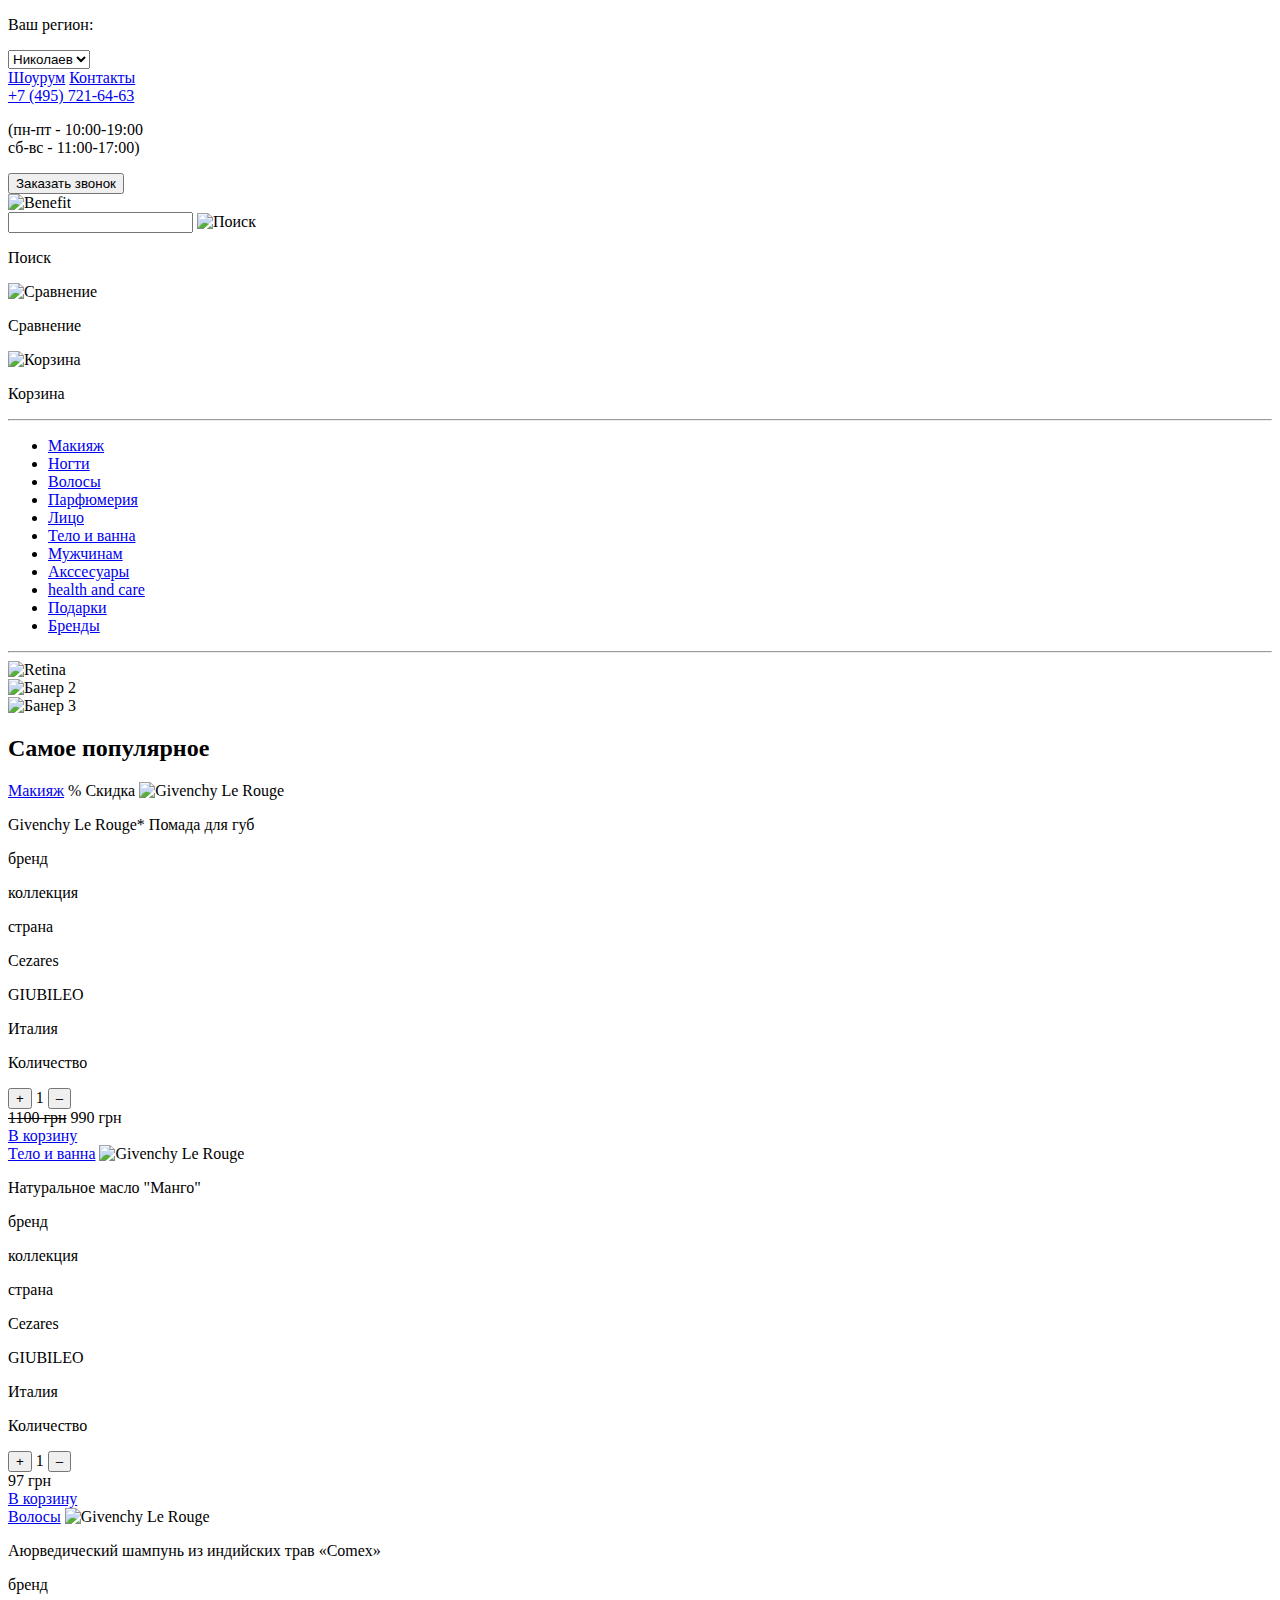
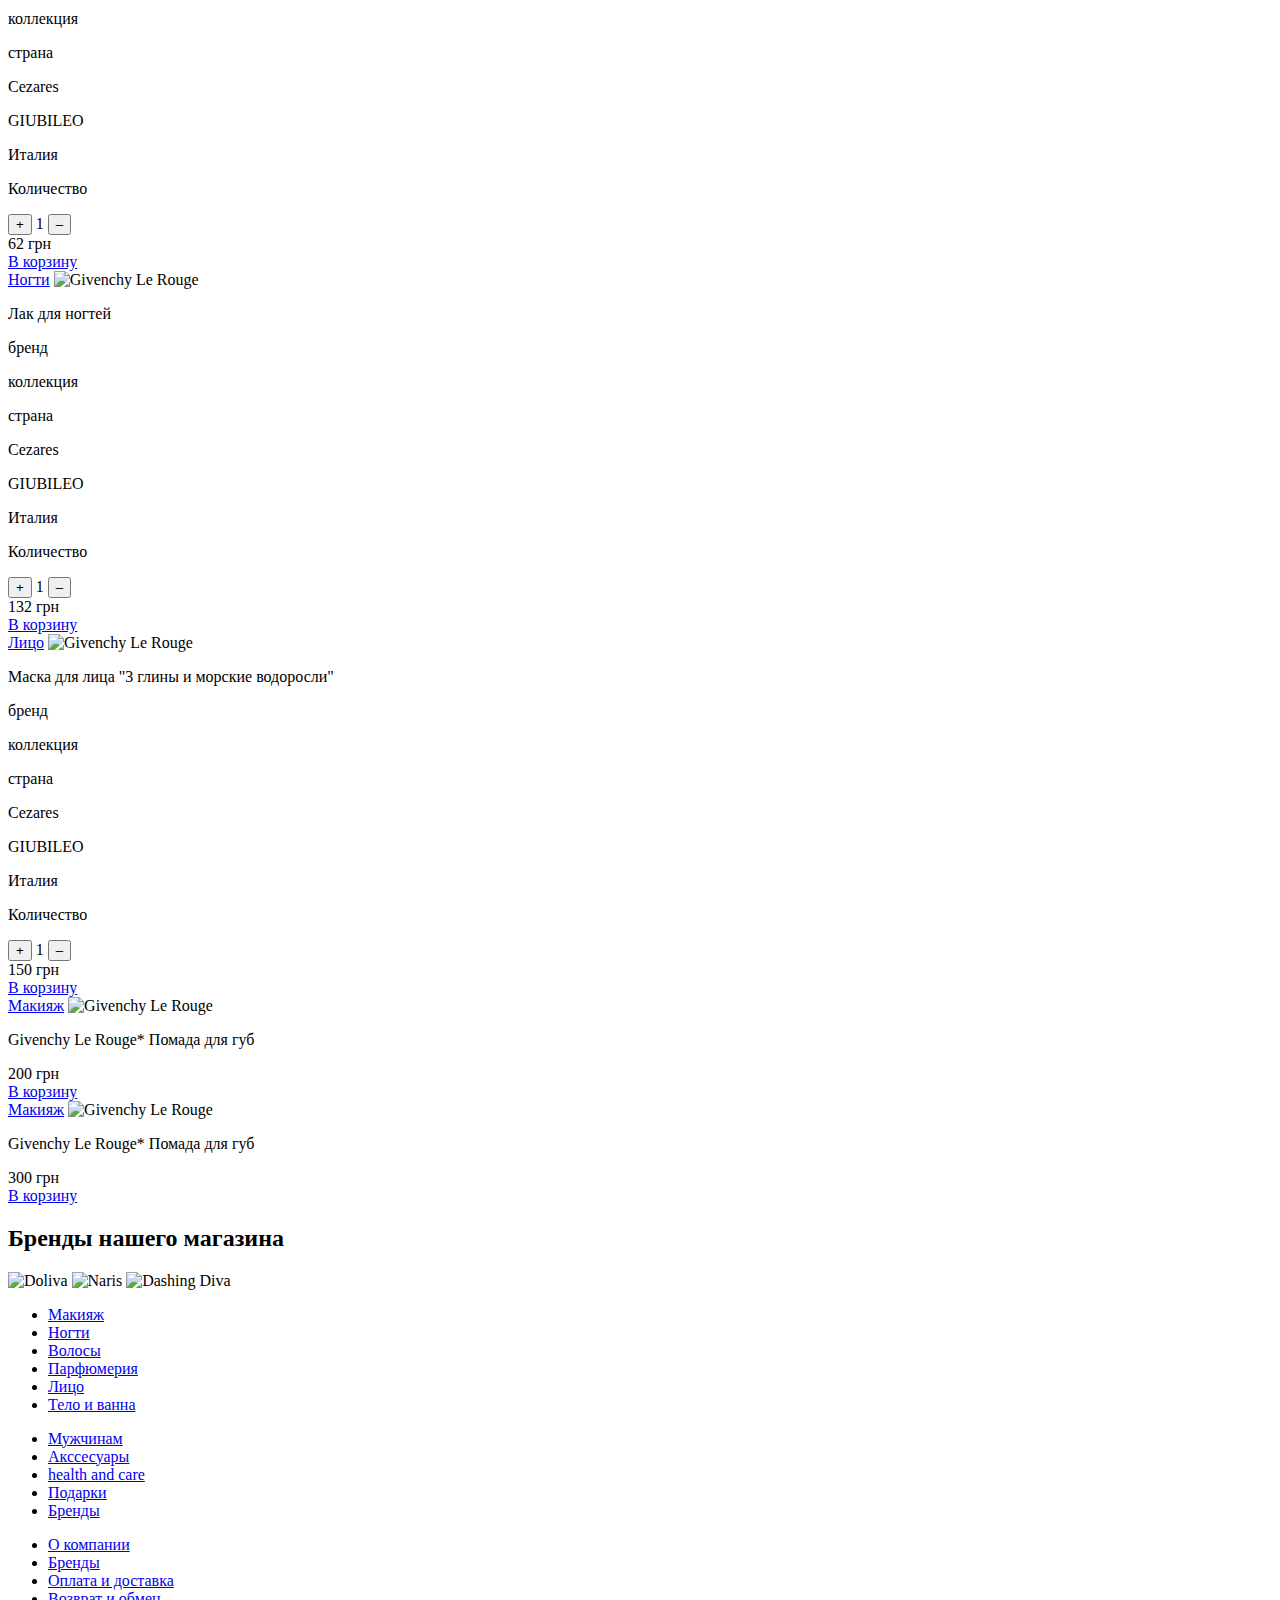
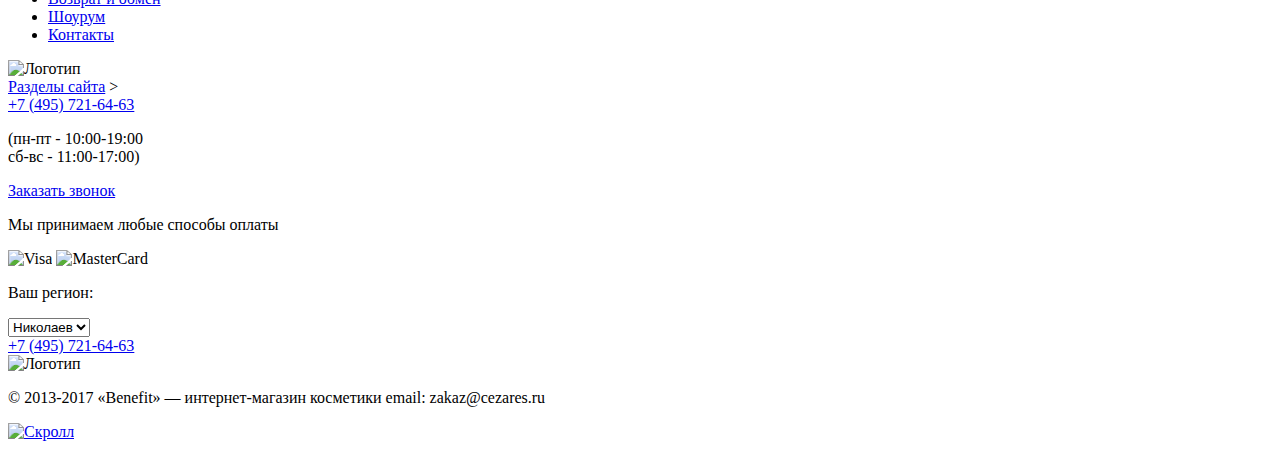
==== benefit/index.html @ 77c42c4e "add index.html" ====
<!DOCTYPE html>
<html lang="ru">
<head>
    <meta charset="UTF-8">
    <meta name="viewport" content="width=device-width, initial-scale=1.0">
    <meta http-equiv="X-UA-Compatible" content="ie=edge">
    <title>Benefit</title>
    <link rel="shortcut icon" href="img/favicon.ico" type="image/x-icon">
    <!-- Google Fonts -->
    <link href="https://fonts.googleapis.com/css?family=Roboto:300,400,500,700&amp;subset=cyrillic" rel="stylesheet">
    <!-- Main style -->
    <link rel="stylesheet" href="css/libs.min.css" type="text/css">
    <link rel="stylesheet" href="css/main.css" type="text/css">    
</head>
<body>
    <header class="header">
        <div class="header-top">
            <div class="header-top__wrap">
                <div class="header-top__choose">
                    <p class="header-top__text">Ваш регион:</p>
                    <select class="header-top__select">
                        <option value="nikolaev" selected>Николаев</option>
                        <option value="dnepr">Днепр</option>
                        <option value="kyiv">Киев</option>
                        <option value="harkov">Харьков</option>
                        <option value="odessa">Одесса</option>
                        <option value="vinnitsya">Винница</option>
                        <option value="lvov">Львов</option>
                    </select>
                </div>
                <div class="header-top__other">
                    <a href="#" class="header-top__link">Шоурум</a>
                    <a href="#" class="header-top__link">Контакты</a>
                </div>
            </div>           
        </div>
        <div class="wrapper">
            <div class="header-main">
                <div class="header-main__contacts">
                    <div class="header-main__tel">
                        <a href="tel:+74957216463 ">+7 (495) 721-64-63</a>
                    </div>
                    <div class="header-main__mode">
                        <p>(пн-пт - 10:00-19:00<br>
                            сб-вс - 11:00-17:00)</p>
                    </div>
                    <div class="header-main__btn-call">
                        <button>Заказать звонок</button>
                    </div>
                </div>
                <div class="header-main__logo">
                    <img src="img/logo.png" class="responsive" alt="Benefit">
                </div>
                <div class="header-main__cart">
                    <div class="header-main__search">
                        <input type="search" class="header-main__input">
                        <img src="img/search.png" alt="Поиск">
                        <p class="header-main__text">Поиск</p>
                    </div>
                    <div class="header-main__comparison">                            
                        <img src="img/comparison.svg" height="20px" width="20px" alt="Сравнение">
                        <p class="header-main__text">Сравнение</p>
                    </div>
                    <div class="header-main__basket">
                        <img src="img/basket.svg" height="20px" width="20px" alt="Корзина">
                        <p class="header-main__text">Корзина</p>
                    </div>    
                </div>
            </div>
        </div>
        <hr>
            <div class="wrapper">                   
                <nav class="header-nav">
                    <div class="header-nav__icon">
                        <span></span>
                        <span></span>
                        <span></span>
                        <span></span>
                    </div>
                    <ul class="header-nav__list">
                        <li class="header-nav__item"><a href="#" class="header-nav__link">Макияж</a></li>
                        <li class="header-nav__item"><a href="#" class="header-nav__link">Ногти</a></li>
                        <li class="header-nav__item"><a href="#" class="header-nav__link">Волосы</a></li>
                        <li class="header-nav__item"><a href="#" class="header-nav__link">Парфюмерия</a></li>
                        <li class="header-nav__item"><a href="#" class="header-nav__link">Лицо</a></li>
                        <li class="header-nav__item"><a href="#" class="header-nav__link">Тело и ванна</a></li>
                        <li class="header-nav__item"><a href="#" class="header-nav__link">Мужчинам</a></li>
                        <li class="header-nav__item"><a href="#" class="header-nav__link">Акссесуары</a></li>
                        <li class="header-nav__item"><a href="#" class="header-nav__link">health and care</a></li>
                        <li class="header-nav__item"><a href="#" class="header-nav__link">Подарки</a></li>
                        <li class="header-nav__item"><a href="#" class="header-nav__link">Бренды</a></li>
                    </ul>
                </nav>
            </div>
        <hr class="hr-bottom">            
    </header>
    <main>    
        <div class="wrapper">      
            <section class="main">                
                <div class="main-slider">
                    <div>
                        <img src="img/banner1.png" alt="Retina">
                        <!-- <div class="main-slider__caption">
                            Retin A <br> мульти-кислотная ремодулирующая линия
                        </div> -->
                    </div>                    
                    <div><img src="img/banner2.png" alt="Банер 2"></div>
                    <div><img src="img/banner3.png" alt="Банер 3"></div>
                </div>
            </section>
            <section class="popular">
                <h2 class="popular-text">Самое популярное</h2>
                <div class="popular-stripe"></div>
                <div class="popular-slider">
                    <div class="popular-slider__cart">
                        <a href="#" class="popular-slider__category">Макияж</a>
                        <span class="popular-slider__discont">% Скидка</span>
                        <img src="img/popular1.png" alt="Givenchy Le Rouge">                        
                        <p class="popular-slider__text">
                            Givenchy Le Rouge* Помада для губ
                        </p>
                        <div class="m-info">
                            <div class="m-info__text">
                                <p class="m-info__text--p">бренд</p>
                                <p class="m-info__text--p">коллекция</p>
                                <p class="m-info__text--p">страна</p>
                            </div>
                            <div class="m-info__main">
                                <p class="m-info__main--p">Cezares</p>
                                <p class="m-info__main--p">GIUBILEO</p>
                                <p class="m-info__main--p">Италия</p>
                            </div>
                        </div>
                        <div class="m-counter">
                            <div class="m-counter__text">
                                <p class="m-counter__p">Количество</p>
                            </div>
                            <div class="counter">
                                <input type="button" value="+" id="plus"/>
                                <span id="count">1</span>
                                <input type="button" value="–" id="minus"/>
                            </div>
                        </div>
                        <div class="popular-slider__wrap">
                            <div class="popular-slider__price">
                                <span class="popular-slider__price--old"><s>1100 грн</s></span>
                                <span class="popular-slider__price popular-slider__price--new">990 грн</span>                            
                            </div>
                            <a href="#" class="popular-slider__button">В корзину</a>
                        </div>                       
                    </div>
                    <div class="popular-slider__cart">
                        <a href="#" class="popular-slider__category">Тело и ванна</a>
                        <img src="img/popular2.png" alt="Givenchy Le Rouge">
                        <p class="popular-slider__text">
                            Натуральное масло "Манго"
                        </p>
                        <div class="m-info">
                            <div class="m-info__text">
                                <p class="m-info__text--p">бренд</p>
                                <p class="m-info__text--p">коллекция</p>
                                <p class="m-info__text--p">страна</p>
                            </div>
                            <div class="m-info__main">
                                <p class="m-info__main--p">Cezares</p>
                                <p class="m-info__main--p">GIUBILEO</p>
                                <p class="m-info__main--p">Италия</p>
                            </div>
                        </div>
                        <div class="m-counter">
                            <div class="m-counter__text">
                                <p class="m-counter__p">Количество</p>
                            </div>
                            <div class="counter">
                                <input type="button" value="+" id="plus"/>
                                <span id="count">1</span>
                                <input type="button" value="–" id="minus"/>
                            </div>
                        </div>
                        <div class="popular-slider__wrap">
                            <div class="popular-slider__price">
                                <span class="popular-slider__current">97 грн</span>
                            </div>
                            <a href="#" class="popular-slider__button">В корзину</a>
                        </div>
                    </div>
                    <div class="popular-slider__cart">
                        <a href="#" class="popular-slider__category">Волосы</a>
                        <img src="img/popular3.png" alt="Givenchy Le Rouge">
                        <p class="popular-slider__text">
                            Аюрведический шампунь из индийских трав «Comex»
                        </p>
                        <div class="m-info">
                            <div class="m-info__text">
                                <p class="m-info__text--p">бренд</p>
                                <p class="m-info__text--p">коллекция</p>
                                <p class="m-info__text--p">страна</p>
                            </div>
                            <div class="m-info__main">
                                <p class="m-info__main--p">Cezares</p>
                                <p class="m-info__main--p">GIUBILEO</p>
                                <p class="m-info__main--p">Италия</p>
                            </div>                            
                        </div>
                        <div class="m-counter">
                            <div class="m-counter__text">
                                <p class="m-counter__p">Количество</p>
                            </div>
                            <div class="counter">
                                <input type="button" value="+" id="plus"/>
                                <span id="count">1</span>
                                <input type="button" value="–" id="minus"/>
                            </div>
                        </div>
                        <div class="popular-slider__wrap">              
                            <div class="popular-slider__price">
                                <span class="popular-slider__current">62 грн</span>                            
                            </div>
                            <a href="#" class="popular-slider__button">В корзину</a>
                        </div>
                    </div>
                    <div class="popular-slider__cart">
                        <a href="#" class="popular-slider__category">Ногти</a>
                        <img src="img/popular4.png" alt="Givenchy Le Rouge">
                        <p class="popular-slider__text">
                            Лак для ногтей
                        </p>
                        <div class="m-info">
                            <div class="m-info__text">
                                <p class="m-info__text--p">бренд</p>
                                <p class="m-info__text--p">коллекция</p>
                                <p class="m-info__text--p">страна</p>
                            </div>
                            <div class="m-info__main">
                                <p class="m-info__main--p">Cezares</p>
                                <p class="m-info__main--p">GIUBILEO</p>
                                <p class="m-info__main--p">Италия</p>
                            </div>                            
                        </div>
                        <div class="m-counter">
                            <div class="m-counter__text">
                                <p class="m-counter__p">Количество</p>
                            </div>
                            <div class="counter">
                                <input type="button" value="+" id="plus"/>
                                <span id="count">1</span>
                                <input type="button" value="–" id="minus"/>
                            </div>
                        </div>
                        <div class="popular-slider__wrap">                
                            <div class="popular-slider__price">
                                <span class="popular-slider__current">132 грн</span>                           
                            </div>
                            <a href="#" class="popular-slider__button">В корзину</a>
                        </div>
                    </div>
                    <div class="popular-slider__cart">
                        <a href="#" class="popular-slider__category">Лицо</a>
                        <img src="img/popular5.png" alt="Givenchy Le Rouge">
                        <p class="popular-slider__text">
                            Маска для лица "3 глины и морские водоросли"
                        </p>
                        <div class="m-info">
                            <div class="m-info__text">
                                <p class="m-info__text--p">бренд</p>
                                <p class="m-info__text--p">коллекция</p>
                                <p class="m-info__text--p">страна</p>
                            </div>
                            <div class="m-info__main">
                                <p class="m-info__main--p">Cezares</p>
                                <p class="m-info__main--p">GIUBILEO</p>
                                <p class="m-info__main--p">Италия</p>
                            </div>                            
                        </div> 
                        <div class="m-counter">
                            <div class="m-counter__text">
                                <p class="m-counter__p">Количество</p>
                            </div>
                            <div class="counter">
                                <input type="button" value="+" id="plus"/>
                                <span id="count">1</span>
                                <input type="button" value="–" id="minus"/>
                            </div>
                        </div>
                        <div class="popular-slider__wrap">                     
                            <div class="popular-slider__price">
                                <span class="popular-slider__current">150 грн</span>                            
                            </div>
                            <a href="#" class="popular-slider__button">В корзину</a>
                        </div>
                    </div>
                    <div class="popular-slider__cart">
                        <a href="#" class="popular-slider__category">Макияж</a>
                        <img src="img/popular1.png" alt="Givenchy Le Rouge">
                        <p class="popular-slider__text">
                            Givenchy Le Rouge* Помада для губ
                        </p>
                        <div class="popular-slider__wrap">
                            <div class="popular-slider__price">
                                <span class="popular-slider__current">200 грн</span>                            
                            </div>
                            <a href="#" class="popular-slider__button">В корзину</a>
                        </div>
                    </div>
                    <div class="popular-slider__cart">
                        <a href="#" class="popular-slider__category">Макияж</a>
                        <img src="img/popular2.png" alt="Givenchy Le Rouge">
                        <p class="popular-slider__text">
                            Givenchy Le Rouge* Помада для губ
                        </p>  
                        <div class="popular-slider__wrap">                 
                            <div class="popular-slider__price">
                                <span class="popular-slider__current">300 грн</span>                            
                            </div>
                            <a href="#" class="popular-slider__button">В корзину</a>
                        </div>
                    </div>
                </div>
            </section>
            <section class="brands">
                <h2 class="brands-text">Бренды нашего магазина</h2>
                <div class="brands-stripe"></div>
                <div class="brands-logotype">
                    <img src="img/doliva.png" alt="Doliva">
                    <img src="img/naris.png" alt="Naris">
                    <img src="img/dashing.png" alt="Dashing Diva">
                </div>
            </section>
        </div> 
    </main>
    <footer>
        <div class="wrapper">
            <div class="footer">
                <div class="footer-menu1">
                    <ul class="footer-menu1__list">
                        <li class="footer-menu1__item"><a href="#" class="footer-menu1__link">Макияж</a></li>
                        <li class="footer-menu1__item"><a href="#" class="footer-menu1__link">Ногти</a></li>
                        <li class="footer-menu1__item"><a href="#" class="footer-menu1__link">Волосы</a></li>
                        <li class="footer-menu1__item"><a href="#" class="footer-menu1__link">Парфюмерия</a></li>
                        <li class="footer-menu1__item"><a href="#" class="footer-menu1__link">Лицо</a></li>
                        <li class="footer-menu1__item"><a href="#" class="footer-menu1__link">Тело и ванна</a></li>
                    </ul>
                </div>
                <div class="footer-menu2">
                    <ul class="footer-menu1__list">
                        <li class="footer-menu1__item"><a href="#" class="footer-menu1__link">Мужчинам</a></li>
                        <li class="footer-menu1__item"><a href="#" class="footer-menu1__link">Акссесуары</a></li>
                        <li class="footer-menu1__item"><a href="#" class="footer-menu1__link">health and care</a></li>
                        <li class="footer-menu1__item"><a href="#" class="footer-menu1__link">Подарки</a></li>
                        <li class="footer-menu1__item"><a href="#" class="footer-menu1__link">Бренды</a></li>
                    </ul>
                </div>
                <div class="footer-menu3">
                    <ul class="footer-menu1__list">
                        <li class="footer-menu1__item"><a href="#" class="footer-menu1__link">О компании</a></li>
                        <li class="footer-menu1__item"><a href="#" class="footer-menu1__link">Бренды</a></li>
                        <li class="footer-menu1__item"><a href="#" class="footer-menu1__link">Оплата и доставка</a></li>
                        <li class="footer-menu1__item"><a href="#" class="footer-menu1__link">Возврат и обмен</a></li>
                        <li class="footer-menu1__item"><a href="#" class="footer-menu1__link">Шоурум</a></li>
                        <li class="footer-menu1__item"><a href="#" class="footer-menu1__link">Контакты</a></li>
                    </ul>
                </div>
                <div class="m-footer__bottom">
                    <img src="img/logo.png" alt="Логотип">
                </div>
                <div class="m-navigation">
                    <a href="#" class="m-navigation__category">Разделы сайта</a> <span>></span>
                </div>
                <div class="footer-contacts">
                    <div class="footer-contacts__tel">
                        <a href="tel:+74957216463 ">+7 (495) 721-64-63</a>
                    </div>
                    <div class="footer-contacts__mode">
                        <p>(пн-пт - 10:00-19:00<br>
                            сб-вс - 11:00-17:00)</p>
                    </div>
                    <div class="footer-contacts__btn">
                        <a href="#" class="footer-contacts__btn--href">Заказать звонок</a>
                    </div>
                </div>
                <div class="footer-payments">
                    <p class="footer-payments__text">Мы принимаем любые способы оплаты</p>
                    <div class="footer-payments__images">
                        <img src="img/visa.png" alt="Visa">
                        <img src="img/mastercard.png" alt="MasterCard">
                    </div>
                </div>
            </div>   
            <div class="footer-top__choose">
                <p class="footer-top__text">Ваш регион:</p>
                <select class="footer-top__select">
                    <option value="nikolaev" selected>Николаев</option>
                    <option value="dnepr">Днепр</option>
                    <option value="kyiv">Киев</option>
                    <option value="harkov">Харьков</option>
                    <option value="odessa">Одесса</option>
                    <option value="vinnitsya">Винница</option>
                    <option value="lvov">Львов</option>
                </select>
            </div>
            <div class="footer-main__tel">
                <a href="tel:+74957216463 ">+7 (495) 721-64-63</a>
            </div>
        </div>
        <div class="wrapper">
            <div class="footer-bottom">
                <img src="img/logo.png" alt="Логотип">
                <p class="footer-bottom__text">© 2013-2017 «Benefit» — интернет-магазин косметики email: <span>zakaz@cezares.ru</span></p>
            </div>
        </div>        
    </footer>
    <script src="js/libs.min.js"></script>
    <script src="js/common.js"></script>    
    <a href="#" class="scrollup"><img src="img/scrollup.png" alt="Скролл"></a>
</body>
</html>
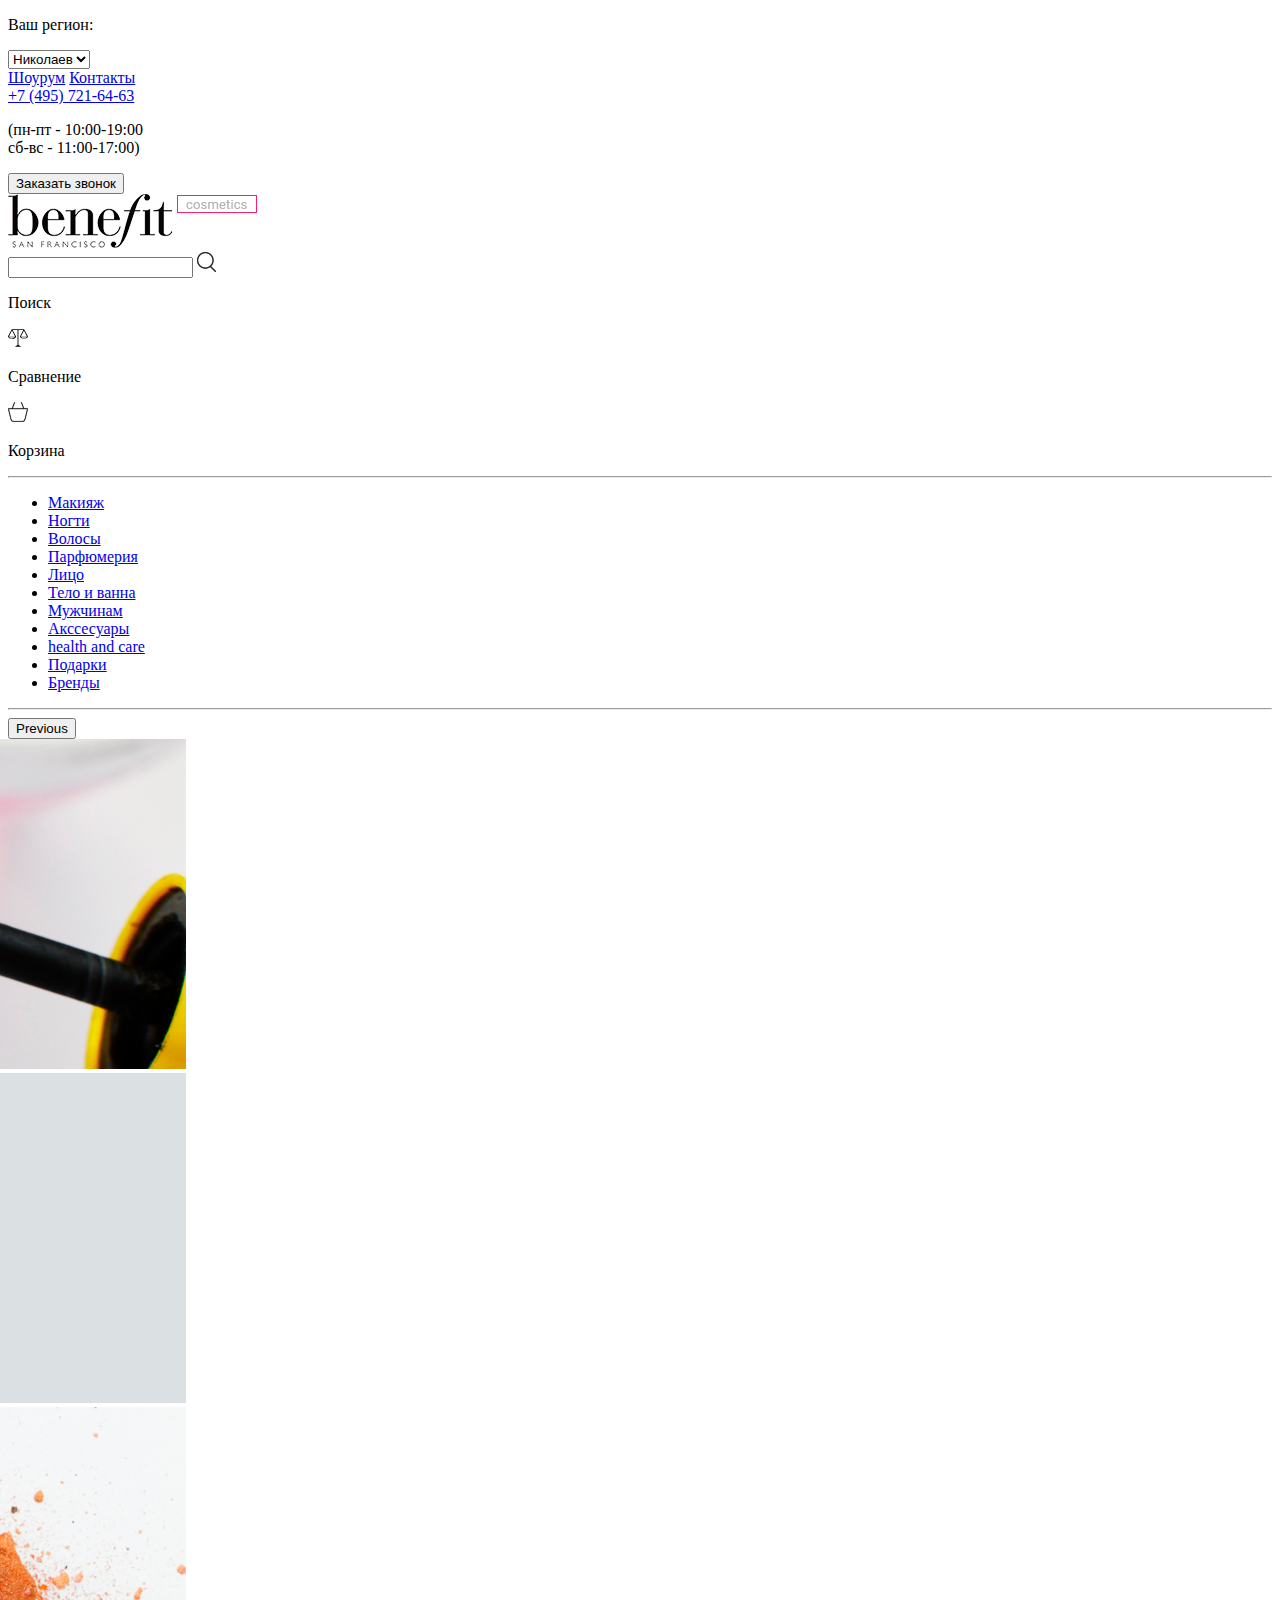
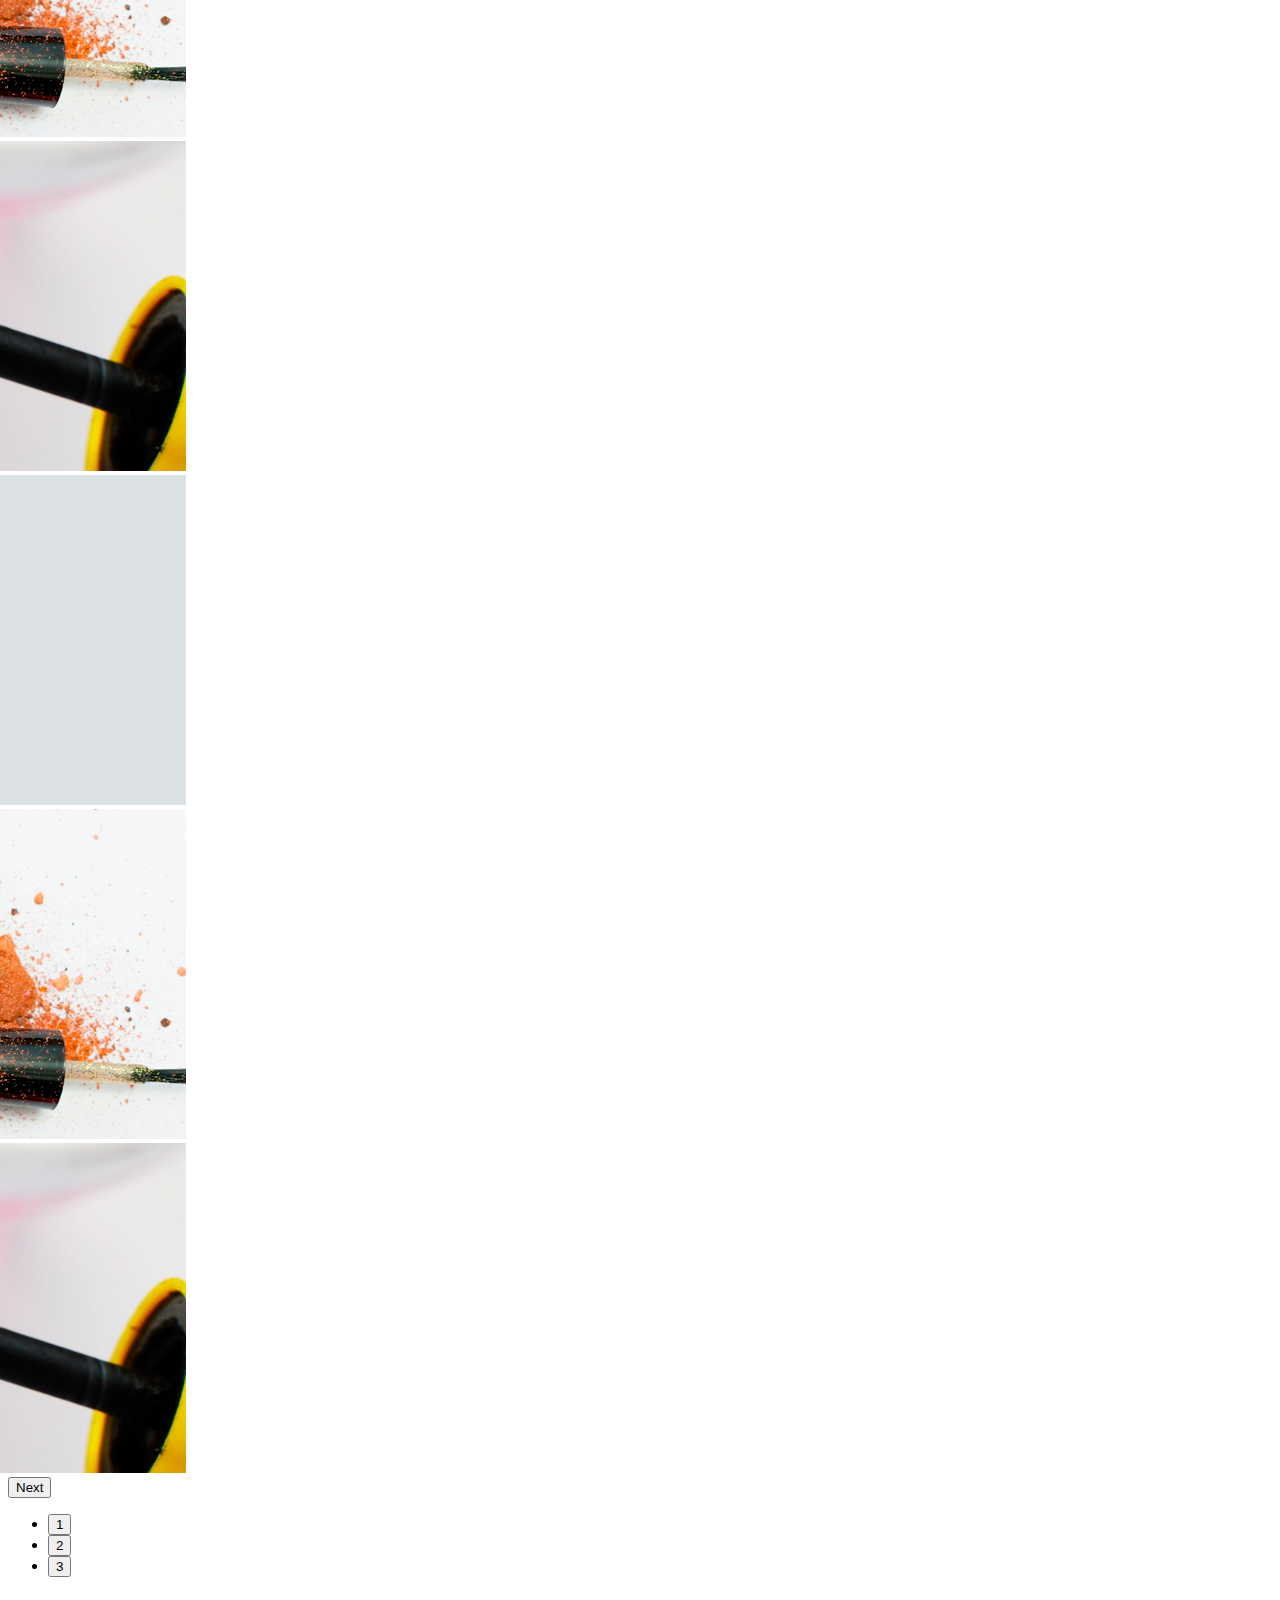
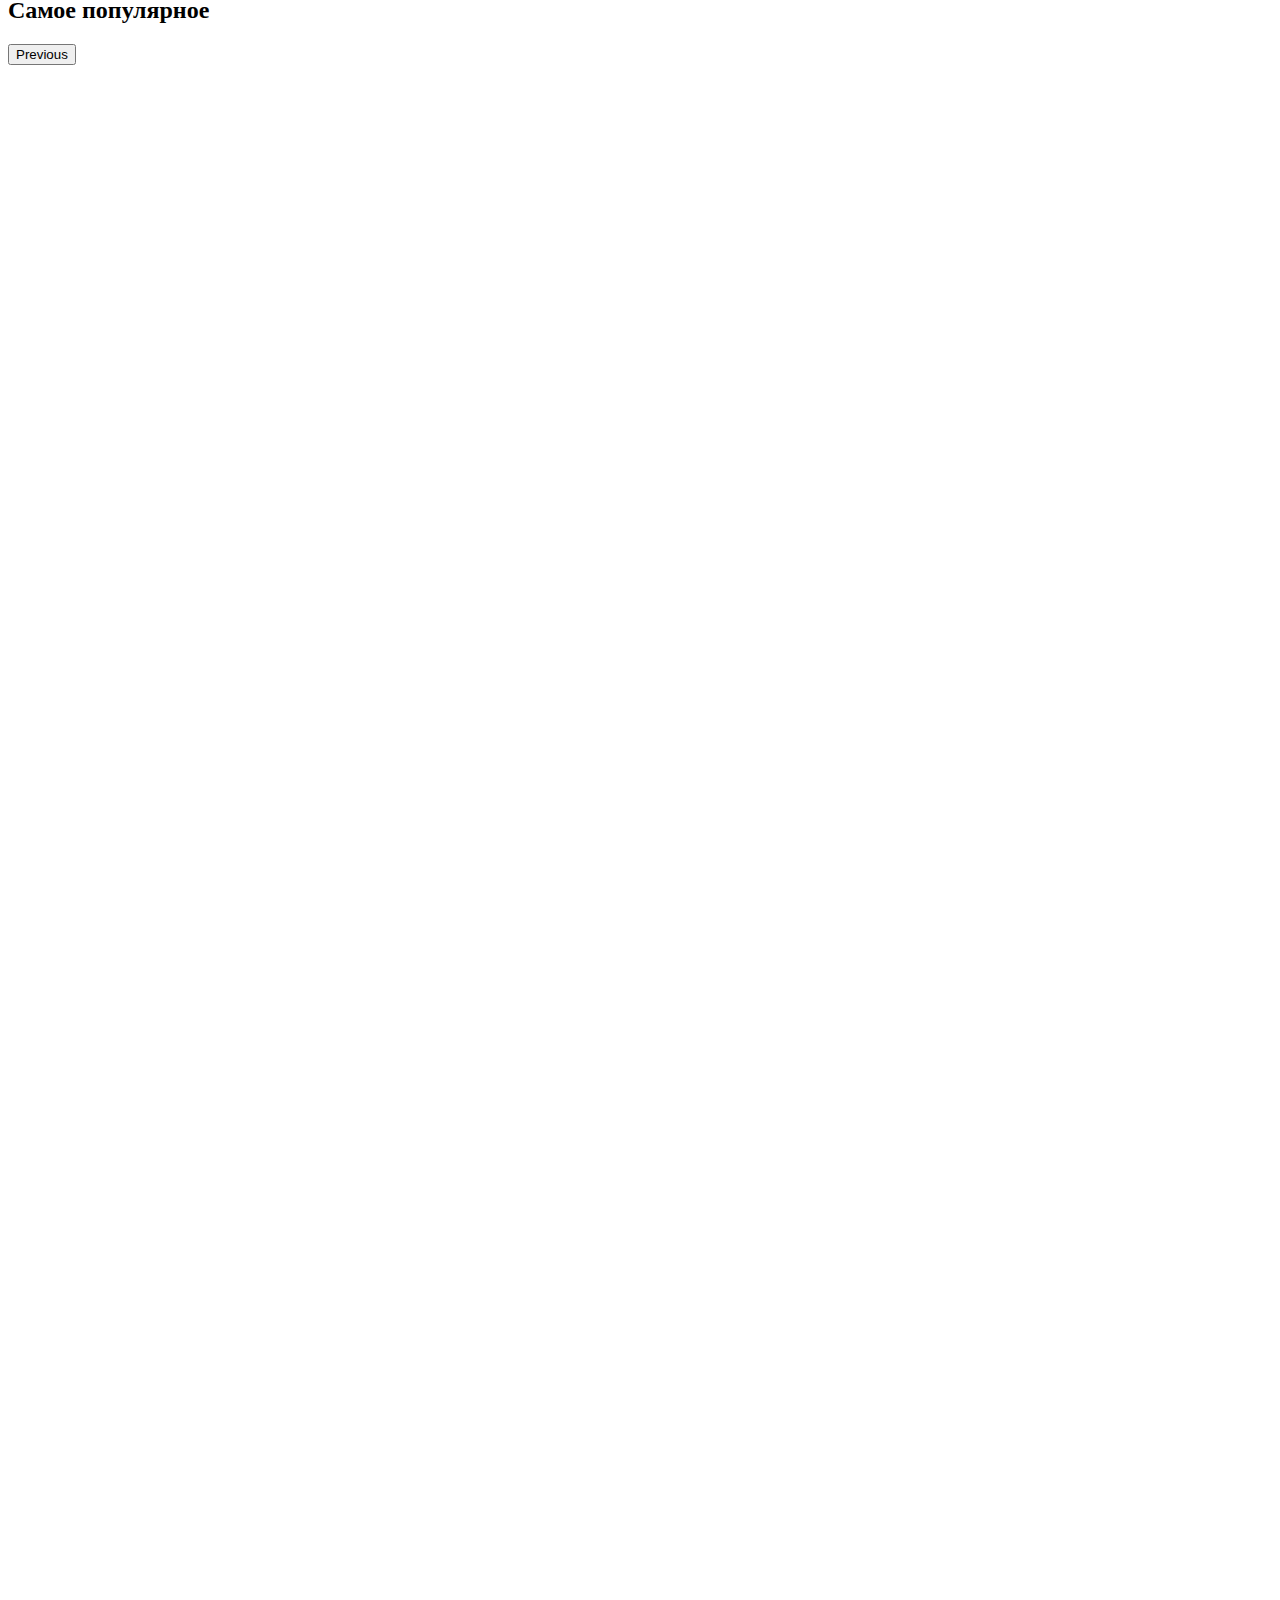
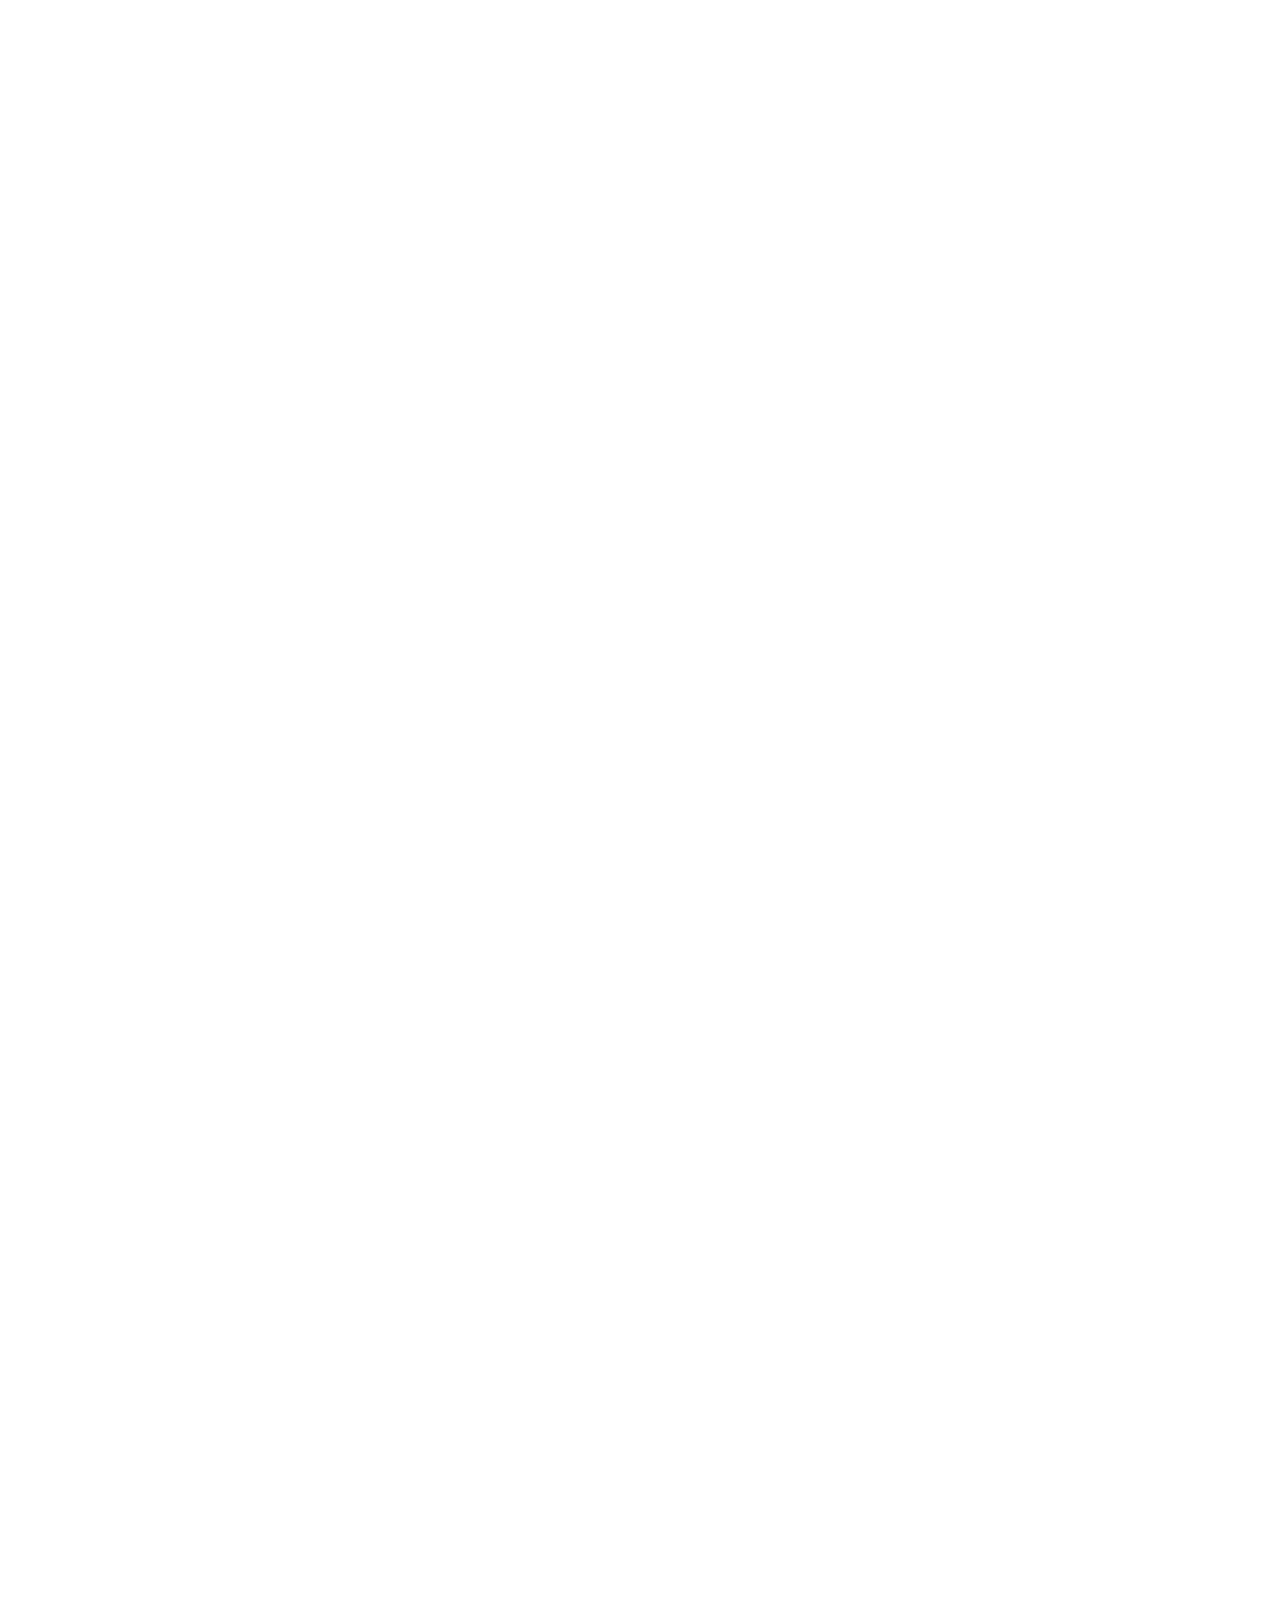
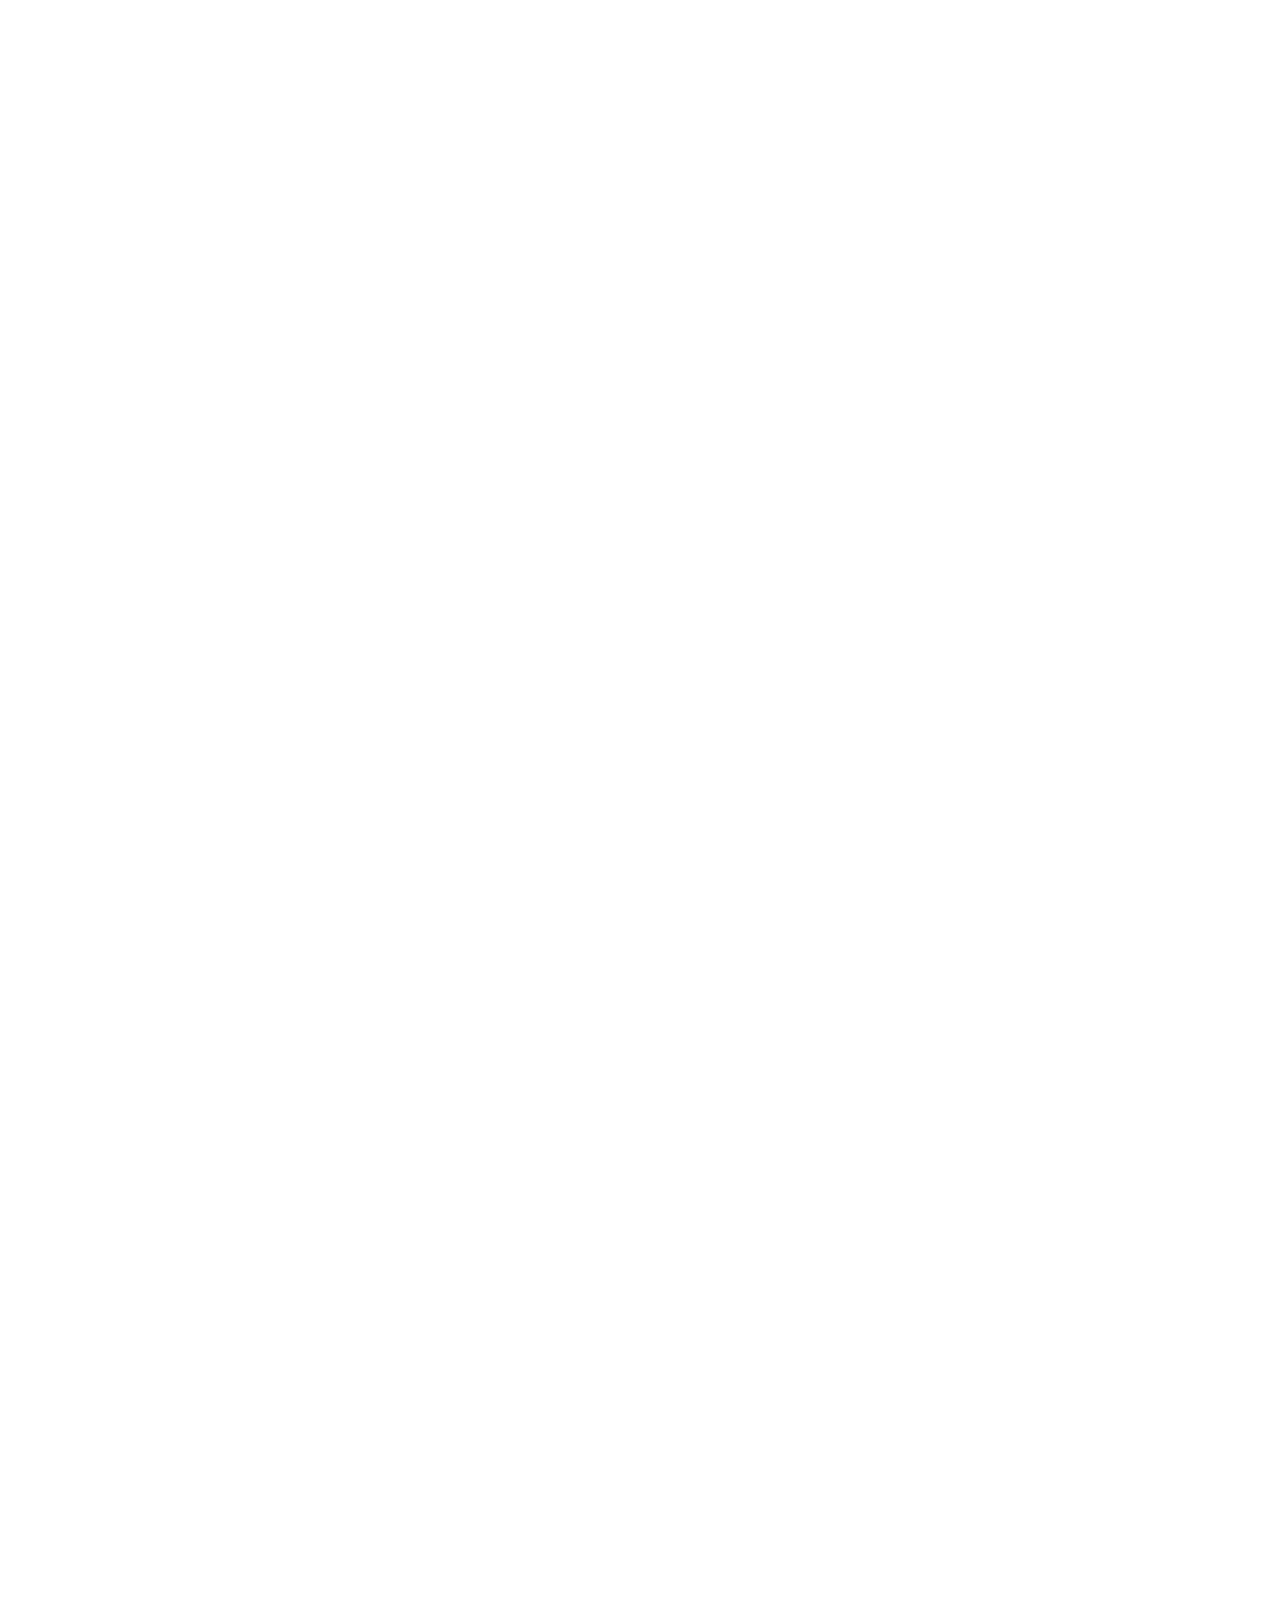
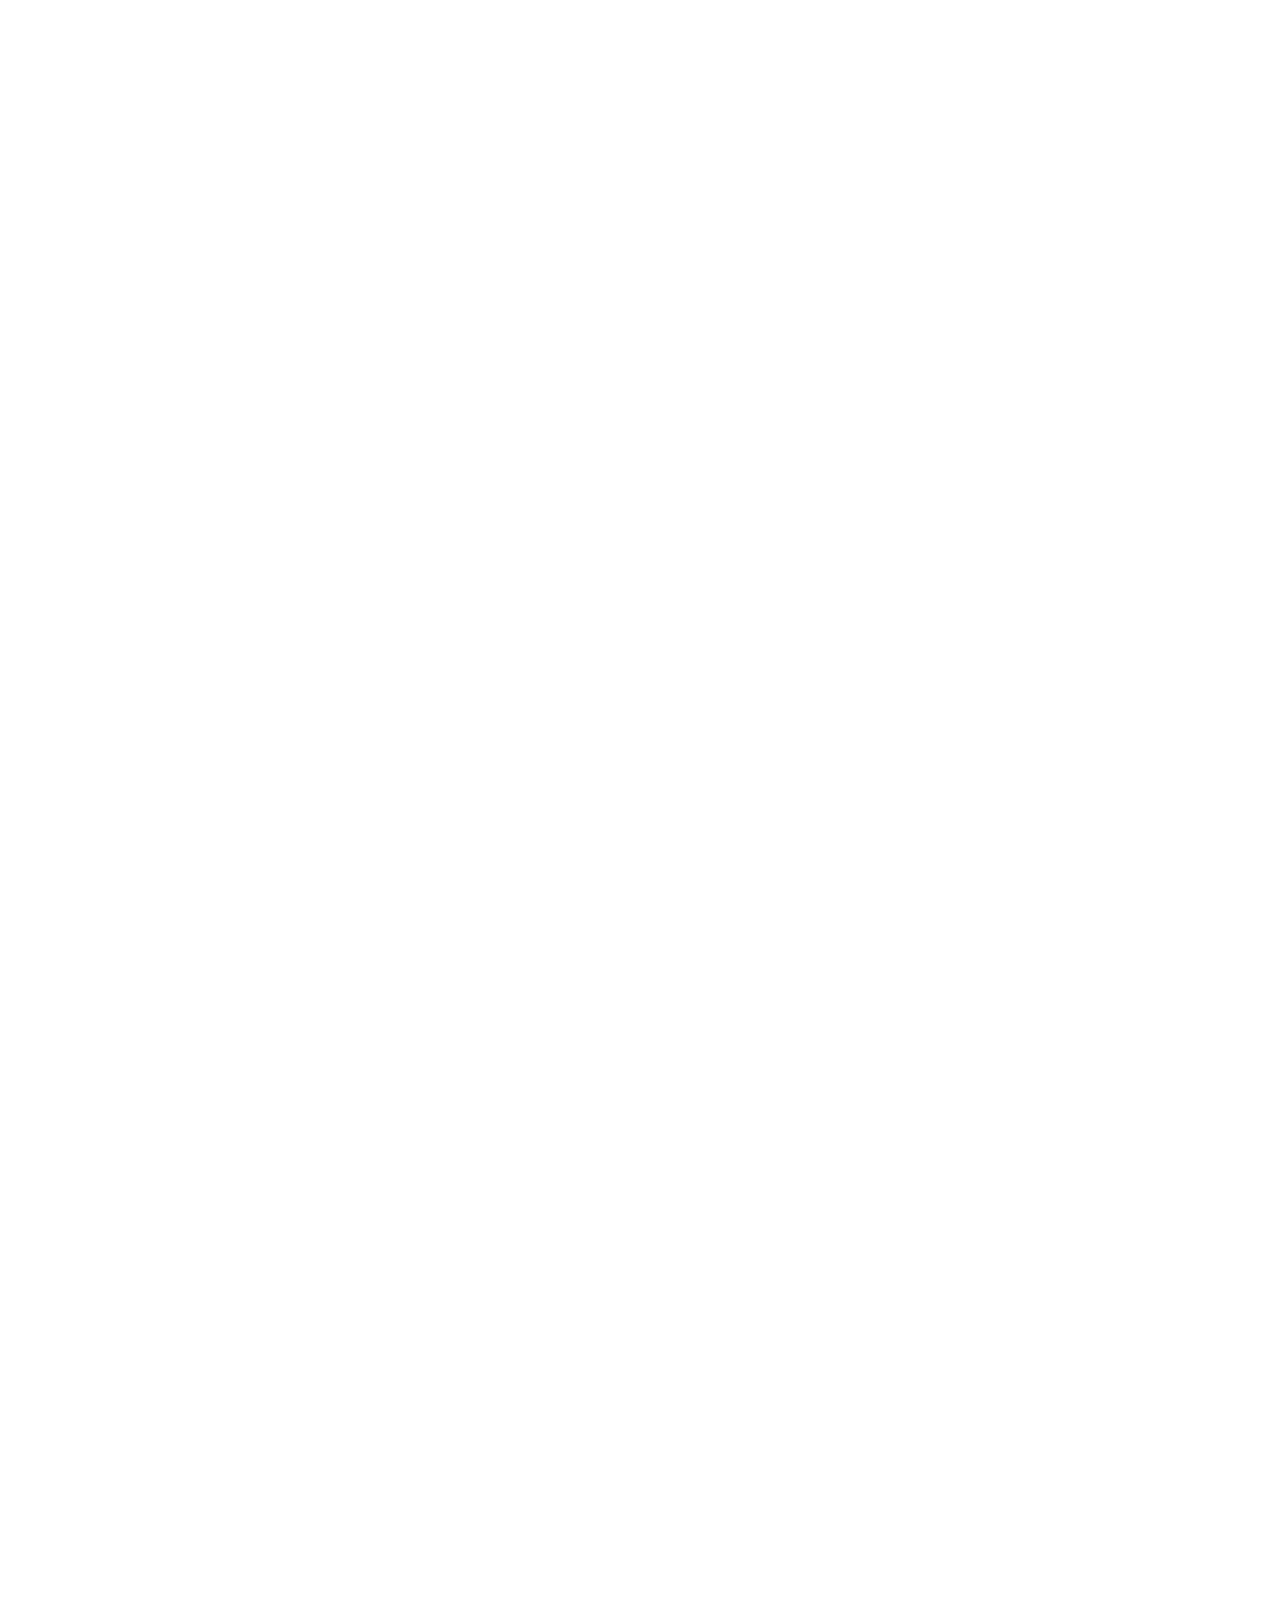
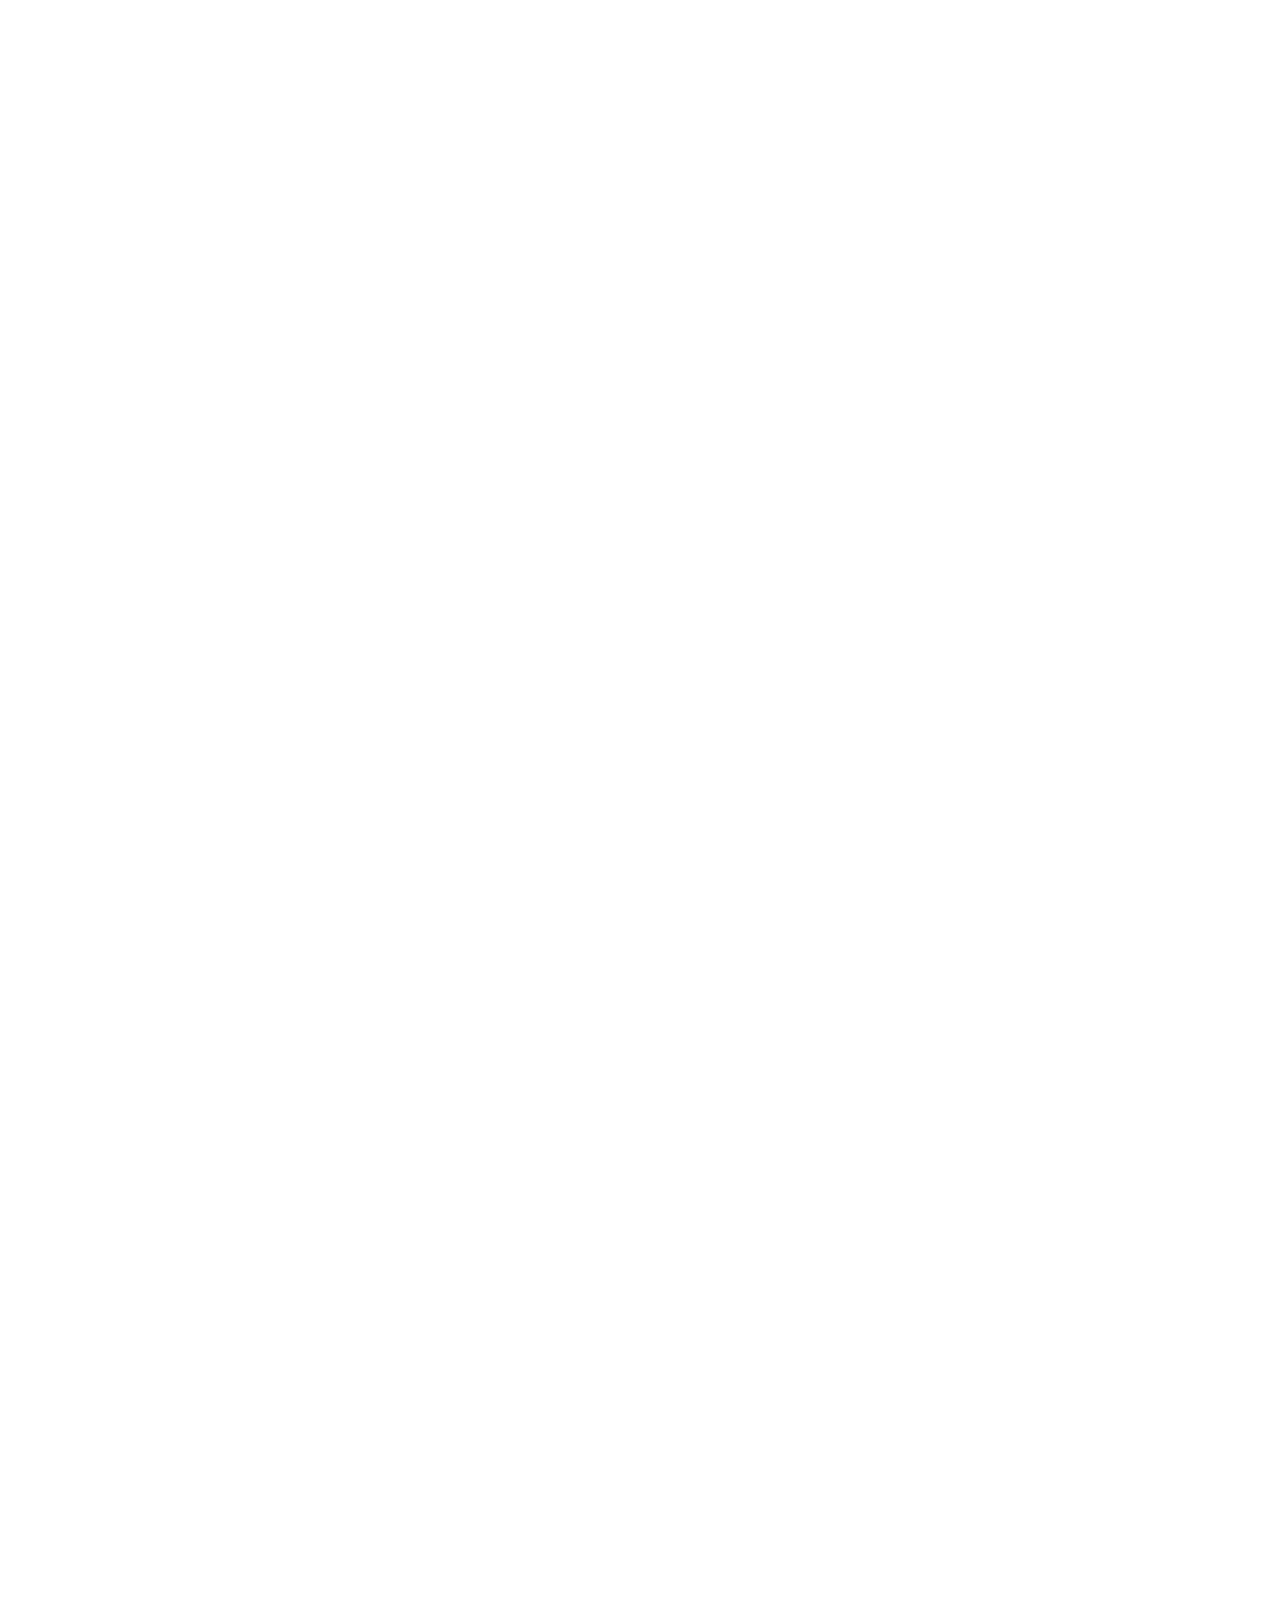
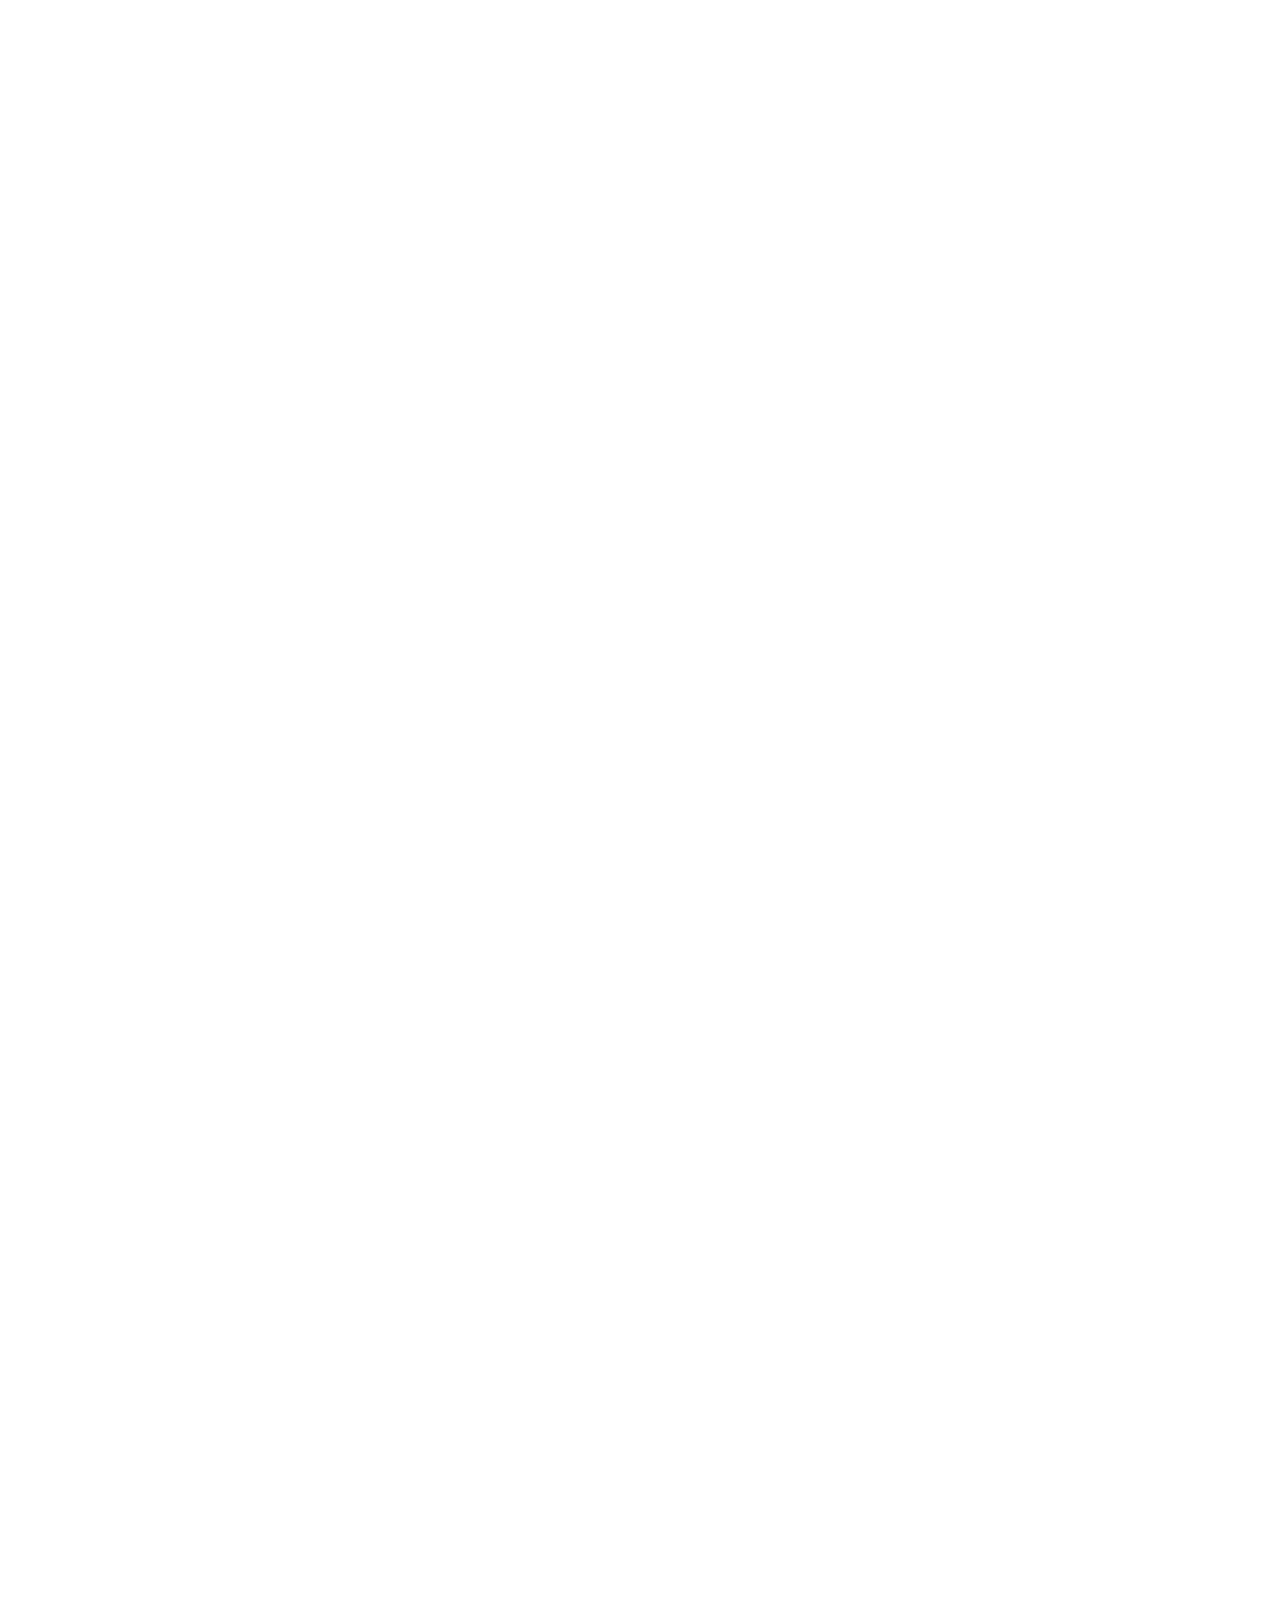
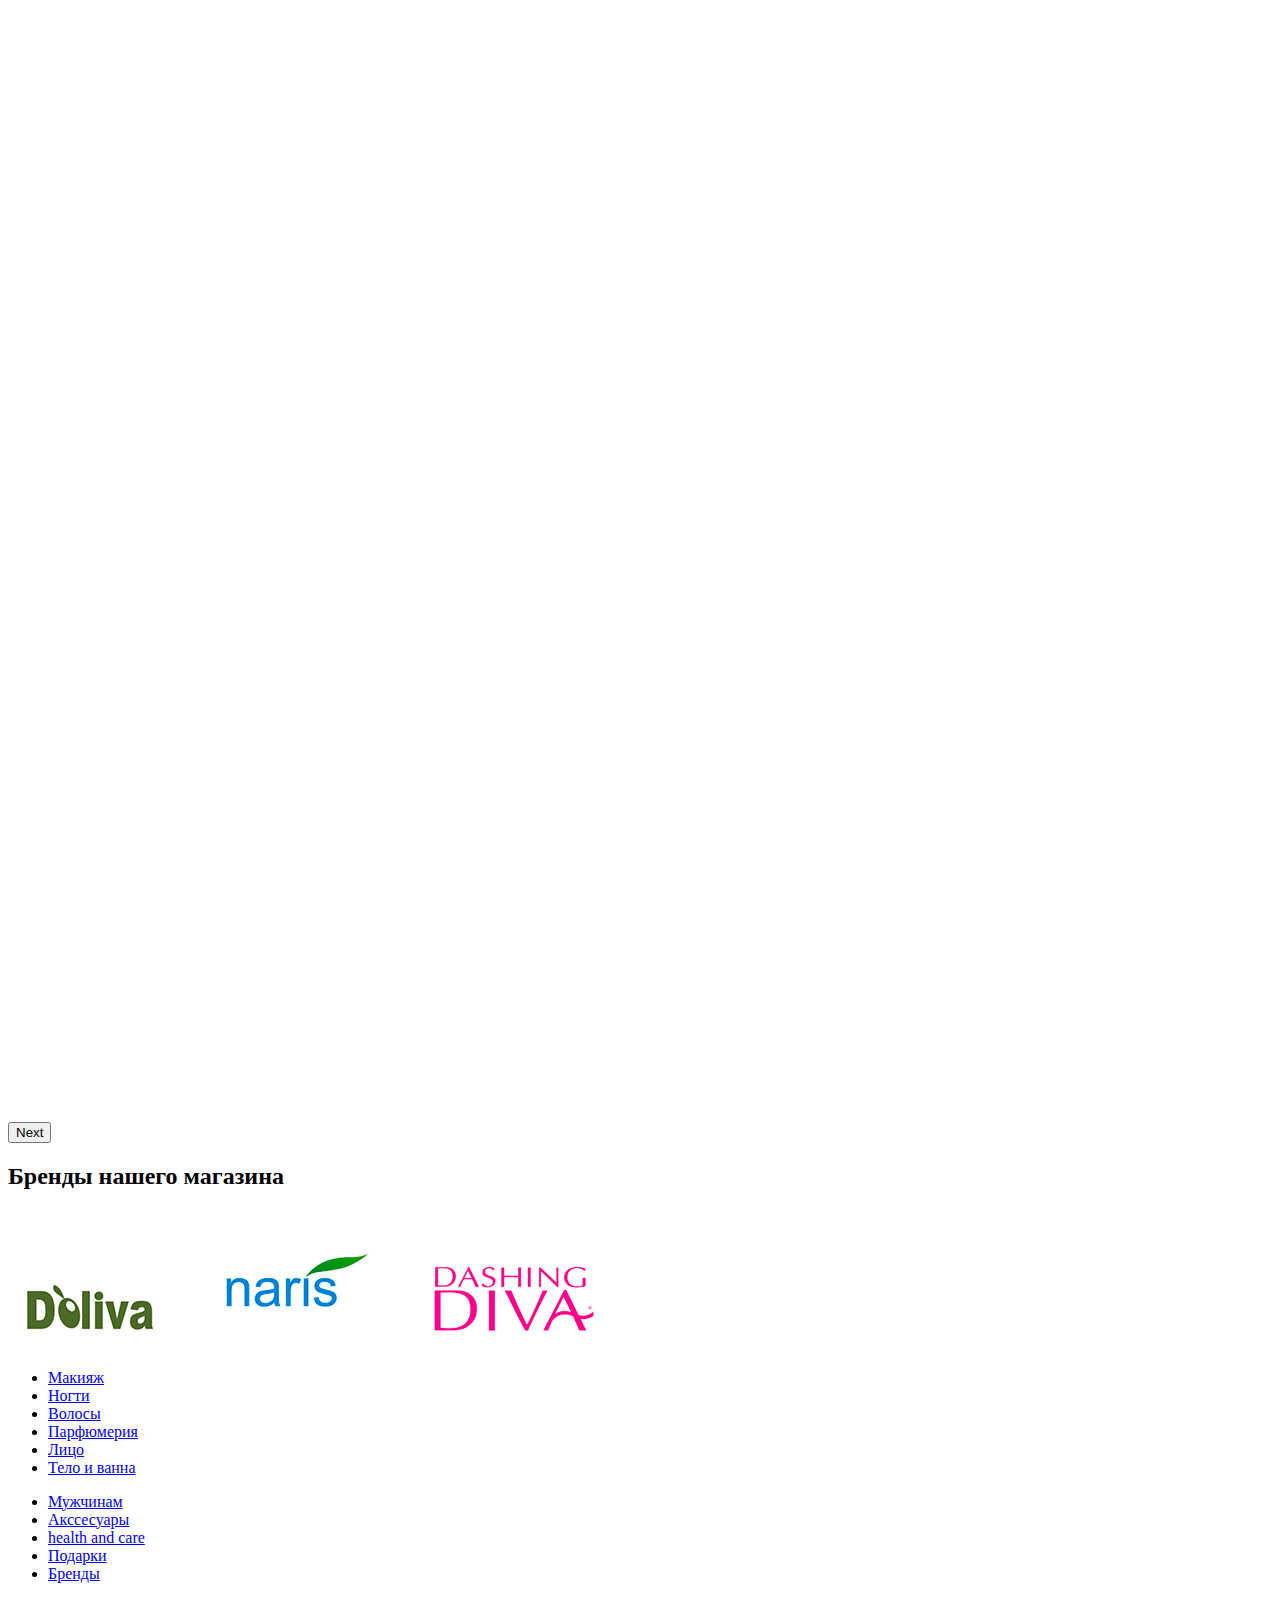
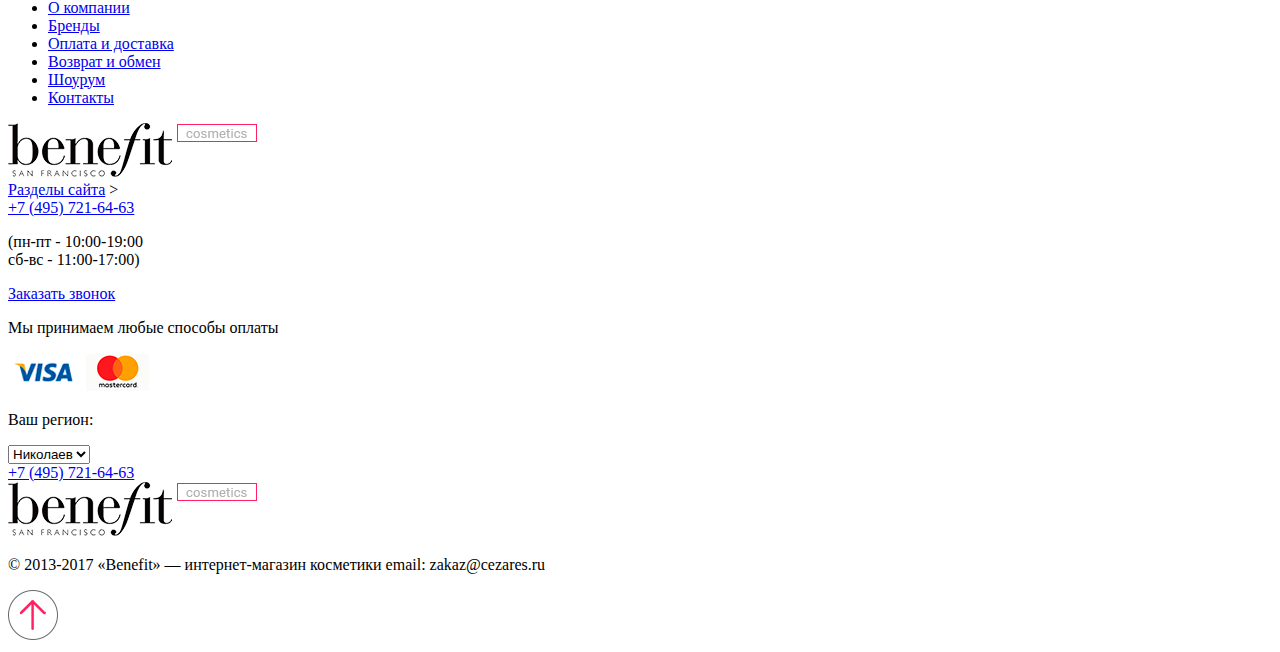
==== commit 0a1e3c13: "fix bugs" ====
--- a/benefit/index.html
+++ b/benefit/index.html
@@ -9,8 +9,8 @@
     <!-- Google Fonts -->
     <link href="https://fonts.googleapis.com/css?family=Roboto:300,400,500,700&amp;subset=cyrillic" rel="stylesheet">
     <!-- Main style -->
-    <link rel="stylesheet" href="css/libs.min.css" type="text/css">
-    <link rel="stylesheet" href="css/main.css" type="text/css">    
+    <link rel="stylesheet" href="/css/libs.min.css" type="text/css">
+    <link rel="stylesheet" href="/css/main.css" type="text/css">    
 </head>
 <body>
     <header class="header">
@@ -413,4 +413,4 @@
     <script src="js/common.js"></script>    
     <a href="#" class="scrollup"><img src="img/scrollup.png" alt="Скролл"></a>
 </body>
-</html>+</html>
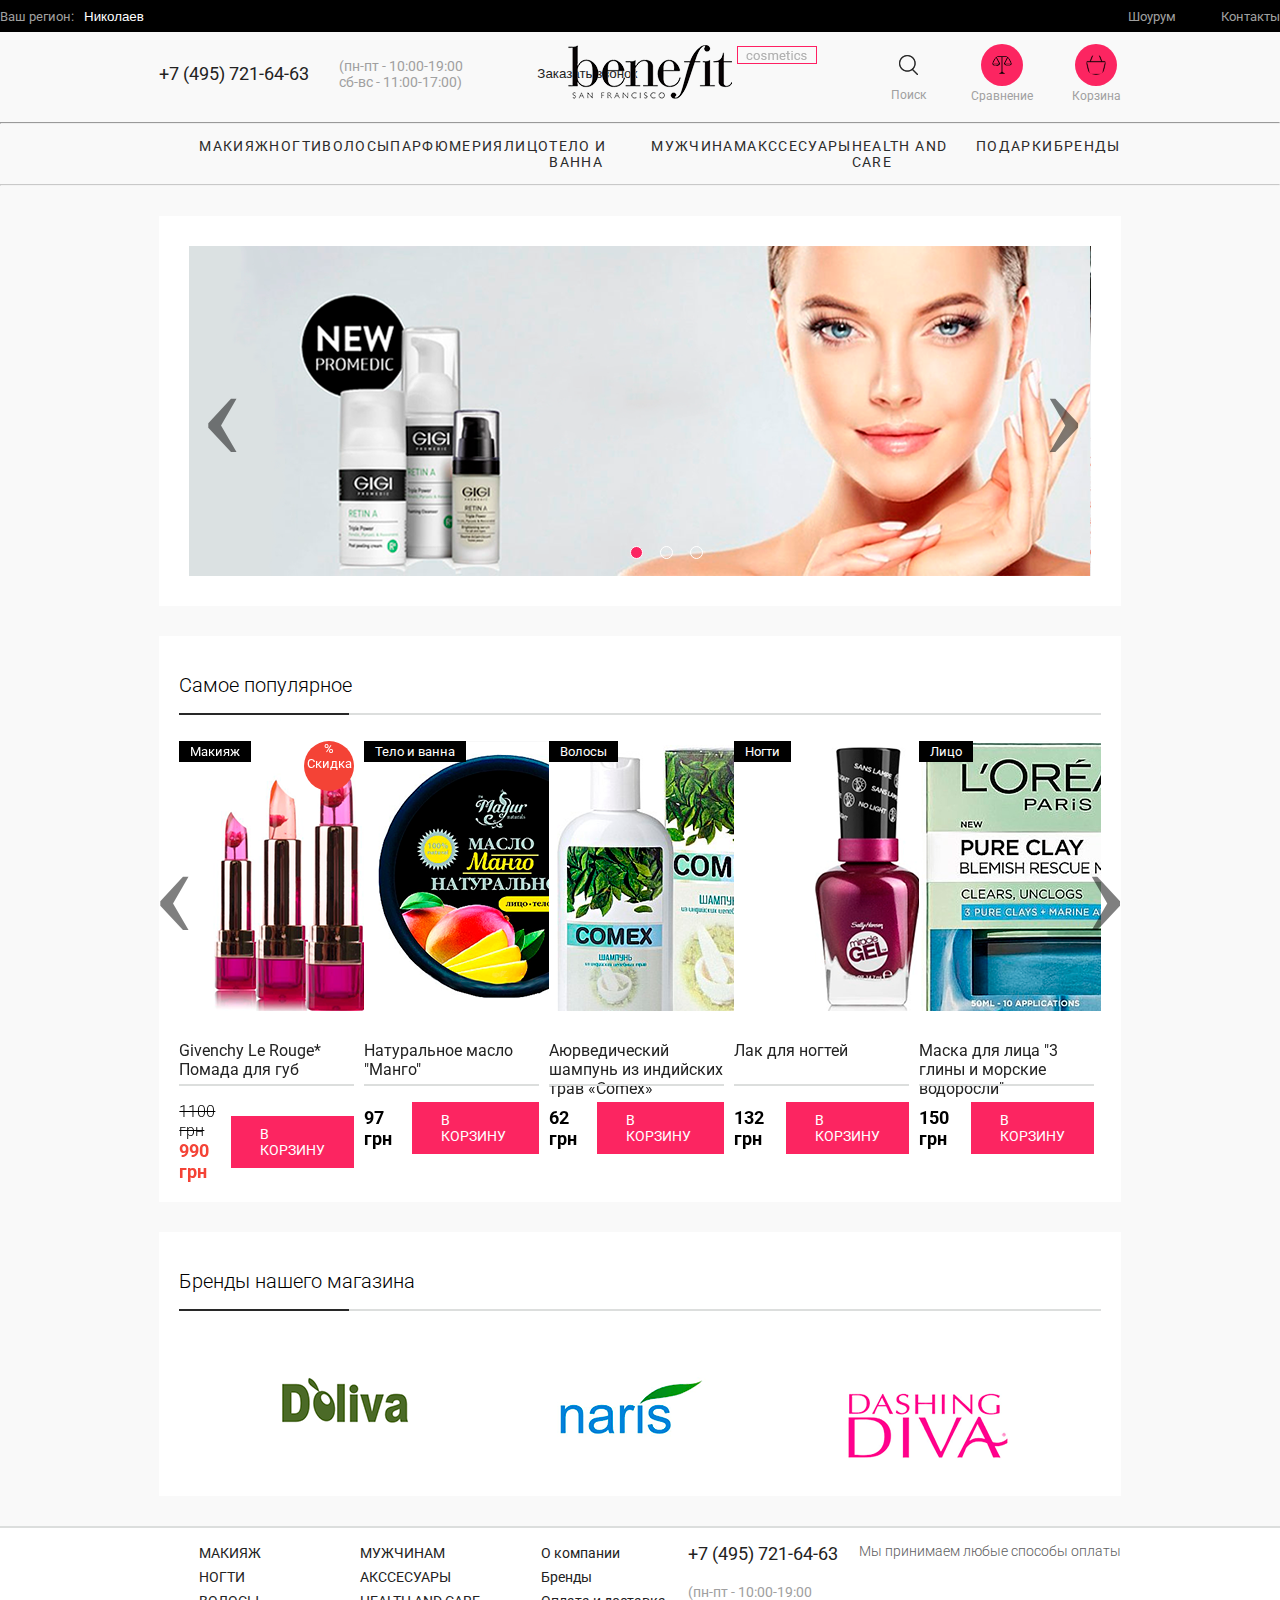
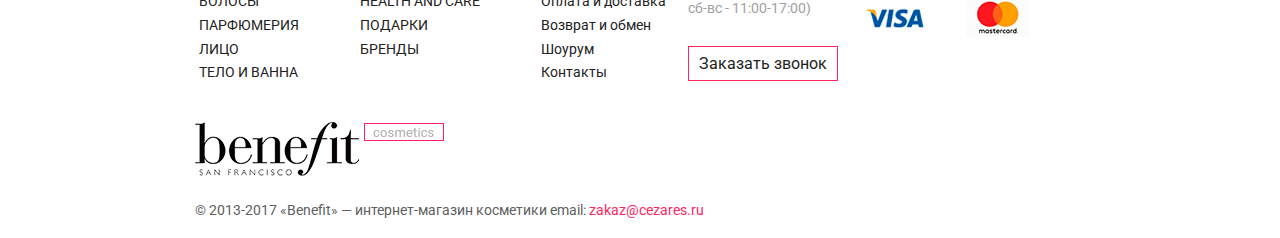
==== commit 7c5179b3: "Update index.html" ====
--- a/benefit/index.html
+++ b/benefit/index.html
@@ -9,8 +9,8 @@
     <!-- Google Fonts -->
     <link href="https://fonts.googleapis.com/css?family=Roboto:300,400,500,700&amp;subset=cyrillic" rel="stylesheet">
     <!-- Main style -->
-    <link rel="stylesheet" href="/css/libs.min.css" type="text/css">
-    <link rel="stylesheet" href="/css/main.css" type="text/css">    
+    <link rel="stylesheet" href="./css/libs.min.css" type="text/css">
+    <link rel="stylesheet" href="./css/main.css" type="text/css">    
 </head>
 <body>
     <header class="header">
--- a/benefit/css/libs.min.css
+++ b/benefit/css/libs.min.css
@@ -0,0 +1 @@
+@charset "UTF-8";.mfp-bg{z-index:1042;overflow:hidden;background:#0b0b0b;opacity:.8}.mfp-bg,.mfp-wrap{top:0;left:0;width:100%;height:100%;position:fixed}.mfp-wrap{z-index:1043;outline:none!important;-webkit-backface-visibility:hidden}.mfp-container{text-align:center;position:absolute;width:100%;height:100%;left:0;top:0;padding:0 8px;box-sizing:border-box}.mfp-container:before{content:"";display:inline-block;height:100%;vertical-align:middle}.mfp-align-top .mfp-container:before{display:none}.mfp-content{position:relative;display:inline-block;vertical-align:middle;margin:0 auto;text-align:left;z-index:1045}.mfp-ajax-holder .mfp-content,.mfp-inline-holder .mfp-content{width:100%;cursor:auto}.mfp-ajax-cur{cursor:progress}.mfp-zoom-out-cur,.mfp-zoom-out-cur .mfp-image-holder .mfp-close{cursor:zoom-out}.mfp-zoom{cursor:pointer;cursor:zoom-in}.mfp-auto-cursor .mfp-content{cursor:auto}.mfp-arrow,.mfp-close,.mfp-counter,.mfp-preloader{-webkit-user-select:none;-moz-user-select:none;-ms-user-select:none;user-select:none}.mfp-loading.mfp-figure{display:none}.mfp-hide{display:none!important}.mfp-preloader{color:#ccc;position:absolute;top:50%;width:auto;text-align:center;margin-top:-.8em;left:8px;right:8px;z-index:1044}.mfp-preloader a{color:#ccc}.mfp-preloader a:hover{color:#fff}.mfp-s-error .mfp-content,.mfp-s-ready .mfp-preloader{display:none}button.mfp-arrow,button.mfp-close{overflow:visible;cursor:pointer;background:transparent;border:0;-webkit-appearance:none;display:block;outline:none;padding:0;z-index:1046;box-shadow:none;-ms-touch-action:manipulation;touch-action:manipulation}button::-moz-focus-inner{padding:0;border:0}.mfp-close{width:44px;height:44px;line-height:44px;position:absolute;right:0;top:0;text-decoration:none;text-align:center;opacity:.65;padding:0 0 18px 10px;color:#fff;font-style:normal;font-size:28px;font-family:Arial,Baskerville,monospace}.mfp-close:focus,.mfp-close:hover{opacity:1}.mfp-close:active{top:1px}.mfp-close-btn-in .mfp-close{color:#333}.mfp-iframe-holder .mfp-close,.mfp-image-holder .mfp-close{color:#fff;right:-6px;text-align:right;padding-right:6px;width:100%}.mfp-counter{position:absolute;top:0;right:0;color:#ccc;font-size:12px;line-height:18px;white-space:nowrap}.mfp-arrow{position:absolute;opacity:.65;margin:0;top:50%;margin-top:-55px;padding:0;width:90px;height:110px;-webkit-tap-highlight-color:rgba(0,0,0,0)}.mfp-arrow:active{margin-top:-54px}.mfp-arrow:focus,.mfp-arrow:hover{opacity:1}.mfp-arrow:after,.mfp-arrow:before{content:"";display:block;width:0;height:0;position:absolute;left:0;top:0;margin-top:35px;margin-left:35px;border:medium inset transparent}.mfp-arrow:after{border-top-width:13px;border-bottom-width:13px;top:8px}.mfp-arrow:before{border-top-width:21px;border-bottom-width:21px;opacity:.7}.mfp-arrow-left{left:0}.mfp-arrow-left:after{border-right:17px solid #fff;margin-left:31px}.mfp-arrow-left:before{margin-left:25px;border-right:27px solid #3f3f3f}.mfp-arrow-right{right:0}.mfp-arrow-right:after{border-left:17px solid #fff;margin-left:39px}.mfp-arrow-right:before{border-left:27px solid #3f3f3f}.mfp-iframe-holder{padding-top:40px;padding-bottom:40px}.mfp-iframe-holder .mfp-content{line-height:0;width:100%;max-width:900px}.mfp-iframe-holder .mfp-close{top:-40px}.mfp-iframe-scaler{width:100%;height:0;overflow:hidden;padding-top:56.25%}.mfp-iframe-scaler iframe{position:absolute;display:block;top:0;left:0;width:100%;height:100%;box-shadow:0 0 8px rgba(0,0,0,.6);background:#000}img.mfp-img{width:auto;max-width:100%;height:auto;display:block;box-sizing:border-box;padding:40px 0;margin:0 auto}.mfp-figure,img.mfp-img{line-height:0}.mfp-figure:after{content:"";position:absolute;left:0;top:40px;bottom:40px;display:block;right:0;width:auto;height:auto;z-index:-1;box-shadow:0 0 8px rgba(0,0,0,.6);background:#444}.mfp-figure small{color:#bdbdbd;display:block;font-size:12px;line-height:14px}.mfp-figure figure{margin:0}.mfp-bottom-bar{margin-top:-36px;position:absolute;top:100%;left:0;width:100%;cursor:auto}.mfp-title{text-align:left;line-height:18px;color:#f3f3f3;word-wrap:break-word;padding-right:36px}.mfp-image-holder .mfp-content{max-width:100%}.mfp-gallery .mfp-image-holder .mfp-figure{cursor:pointer}@media screen and (max-height:300px),screen and (max-width:800px) and (orientation:landscape){.mfp-img-mobile .mfp-image-holder{padding-left:0;padding-right:0}.mfp-img-mobile img.mfp-img{padding:0}.mfp-img-mobile .mfp-figure:after{top:0;bottom:0}.mfp-img-mobile .mfp-figure small{display:inline;margin-left:5px}.mfp-img-mobile .mfp-bottom-bar{background:rgba(0,0,0,.6);bottom:0;margin:0;top:auto;padding:3px 5px;position:fixed;box-sizing:border-box}.mfp-img-mobile .mfp-bottom-bar:empty{padding:0}.mfp-img-mobile .mfp-counter{right:5px;top:3px}.mfp-img-mobile .mfp-close{top:0;right:0;width:35px;height:35px;line-height:35px;background:rgba(0,0,0,.6);position:fixed;text-align:center;padding:0}}@media (max-width:900px){.mfp-arrow{transform:scale(.75)}.mfp-arrow-left{transform-origin:0}.mfp-arrow-right{transform-origin:100%}.mfp-container{padding-left:6px;padding-right:6px}}.slick-loading .slick-list{background:#fff url(../img/ajax-loader.gif) 50% no-repeat}@font-face{font-family:slick;src:url(../fonts/slick.eot);src:url(../fonts/slick.eot?#iefix) format("embedded-opentype"),url(../fonts/slick.woff) format("woff"),url(../fonts/slick.ttf) format("truetype"),url(../fonts/slick.svg#slick) format("svg");font-weight:400;font-style:normal}.slick-next,.slick-prev{position:absolute;display:block;height:20px;width:20px;line-height:0;font-size:0;cursor:pointer;top:30%;transform:translateY(-50%);padding:0;border:none}.slick-next,.slick-next:focus,.slick-next:hover,.slick-prev,.slick-prev:focus,.slick-prev:hover{background:transparent;color:transparent;outline:none}.slick-next:focus:before,.slick-next:hover:before,.slick-prev:focus:before,.slick-prev:hover:before{opacity:1}.slick-next.slick-disabled:before,.slick-prev.slick-disabled:before{opacity:.25}.slick-next:before,.slick-prev:before{font-family:slick;font-size:139px;line-height:1;color:#000;opacity:.5;-webkit-font-smoothing:antialiased;-moz-osx-font-smoothing:grayscale}.slick-prev{left:40px;z-index:1}[dir=rtl] .slick-prev{left:auto;right:-25px}.slick-prev:before{content:"‹"}[dir=rtl] .slick-prev:before{content:"›"}.slick-next{right:60px}[dir=rtl] .slick-next{left:-25px;right:auto}.slick-next:before{content:"›"}[dir=rtl] .slick-next:before{content:"‹"}.slick-dotted.slick-slider{margin-bottom:30px}.slick-dots{position:absolute;bottom:40px;list-style:none;display:block;text-align:center;padding:0;margin:0;width:100%}.slick-dots li{position:relative;display:inline-block;height:20px;width:20px;margin:0 5px;padding:0;cursor:pointer}.slick-dots li button{border:1px solid #fff;border-radius:50%;background:transparent;display:block;height:13px;width:13px;outline:none;line-height:0;font-size:0;color:transparent;padding:5px;cursor:pointer}.slick-dots li button:focus,.slick-dots li button:hover{outline:none}.slick-dots li button:focus:before,.slick-dots li button:hover:before{opacity:1}.slick-dots li button:before{position:absolute;top:0;left:0;width:20px;height:20px;font-family:slick;font-size:6px;line-height:20px;text-align:center;color:#000;opacity:.25;-webkit-font-smoothing:antialiased;-moz-osx-font-smoothing:grayscale}.slick-dots li.slick-active button{background-color:#fc2561}.slick-slider{box-sizing:border-box;-webkit-touch-callout:none;-webkit-user-select:none;-moz-user-select:none;-ms-user-select:none;user-select:none;-ms-touch-action:pan-y;touch-action:pan-y;-webkit-tap-highlight-color:transparent}.slick-list,.slick-slider{position:relative;display:block}.slick-list{overflow:hidden;margin:0;padding:0}.slick-list:focus{outline:none}.slick-list.dragging{cursor:pointer;cursor:hand}.slick-slider .slick-list,.slick-slider .slick-track{transform:translateZ(0)}.slick-track{position:relative;left:0;top:0;display:block;margin-left:auto;margin-right:auto}.slick-track:after,.slick-track:before{content:"";display:table}.slick-track:after{clear:both}.slick-loading .slick-track{visibility:hidden}.slick-slide{float:left;height:100%;min-height:1px;display:none}[dir=rtl] .slick-slide{float:right}.slick-slide img{display:block}.slick-slide.slick-loading img{display:none}.slick-slide.dragging img{pointer-events:none}.slick-initialized .slick-slide{display:block}.slick-loading .slick-slide{visibility:hidden}.slick-vertical .slick-slide{display:block;height:auto;border:1px solid transparent}.slick-arrow.slick-hidden{display:none}--- a/benefit/css/main.css
+++ b/benefit/css/main.css
@@ -0,0 +1,874 @@
+.footer-main__tel {
+  display: none;
+  margin-bottom: 30px; }
+
+.m-navigation {
+  display: none;
+  position: relative;
+  width: 100%;
+  text-align: center;
+  text-transform: uppercase;
+  font-size: 20px;
+  font-weight: 500; }
+  .m-navigation span {
+    color: red; }
+  .m-navigation:before {
+    position: absolute;
+    content: '';
+    display: block;
+    width: 100%;
+    height: 2px;
+    background-color: #dcdedd;
+    top: -15px;
+    left: 0; }
+  .m-navigation:after {
+    position: absolute;
+    content: '';
+    display: block;
+    width: 100%;
+    height: 2px;
+    background-color: #dcdedd;
+    bottom: -15px;
+    left: 0; }
+
+.footer-top__choose {
+  font-size: 18px;
+  display: none;
+  margin-bottom: 20px; }
+
+.footer-top__select {
+  border: 0;
+  background-color: transparent;
+  margin-left: 10px;
+  color: #fc2561;
+  background: transparent;
+  font-size: 18px;
+  outline: none;
+  -moz-appearance: none;
+  -webkit-appearance: none;
+  appearance: none;
+  width: 100px; }
+  .footer-top__select:hover {
+    cursor: pointer; }
+
+*:hover {
+  -webkit-transition: all .2s ease-in-out;
+  -o-transition: all .2s ease-in-out;
+  transition: all .2s ease-in-out; }
+
+.responsive {
+  max-width: 100%;
+  height: auto; }
+
+p {
+  margin: 0;
+  padding: 0; }
+
+a {
+  text-decoration: none;
+  color: #222; }
+  a:hover {
+    color: #fc2561; }
+
+i {
+  color: white; }
+
+.wrapper {
+  max-width: 75.1%;
+  margin: 0 auto;
+  background-color: transparent; }
+
+.hr-bottom {
+  opacity: .5; }
+
+body {
+  margin: 0;
+  padding: 0;
+  font-size: 14px;
+  background-color: #f9f9f9;
+  font-family: 'Roboto', sans-serif; }
+
+.header-top {
+  display: -webkit-box;
+  display: -webkit-flex;
+  display: -ms-flexbox;
+  display: flex;
+  -webkit-box-pack: justify;
+  -webkit-justify-content: space-between;
+      -ms-flex-pack: justify;
+          justify-content: space-between;
+  -webkit-box-align: center;
+  -webkit-align-items: center;
+      -ms-flex-align: center;
+          align-items: center;
+  height: 32px;
+  font-size: 13px;
+  width: 100%;
+  margin: 0 auto;
+  color: #a0a0a0;
+  margin-top: 0 !important;
+  background-color: #000; }
+  .header-top__wrap {
+    display: -webkit-box;
+    display: -webkit-flex;
+    display: -ms-flexbox;
+    display: flex;
+    -webkit-box-pack: justify;
+    -webkit-justify-content: space-between;
+        -ms-flex-pack: justify;
+            justify-content: space-between;
+    width: 1442px;
+    margin: 0 auto; }
+  .header-top__choose {
+    display: -webkit-box;
+    display: -webkit-flex;
+    display: -ms-flexbox;
+    display: flex; }
+  .header-top__select {
+    border: 0;
+    background-color: transparent;
+    margin-left: 10px;
+    color: #fff;
+    background: #000;
+    outline: none;
+    -moz-appearance: none;
+    -webkit-appearance: none;
+    appearance: none;
+    width: 100px; }
+    .header-top__select:hover {
+      cursor: pointer; }
+  .header-top__other a {
+    color: #a0a0a0;
+    margin-left: 42px; }
+    .header-top__other a:hover {
+      color: #fff; }
+
+.header-main {
+  display: -webkit-box;
+  display: -webkit-flex;
+  display: -ms-flexbox;
+  display: flex;
+  -webkit-box-pack: justify;
+  -webkit-justify-content: space-between;
+      -ms-flex-pack: justify;
+          justify-content: space-between;
+  -webkit-box-orient: horizontal;
+  -webkit-box-direction: normal;
+  -webkit-flex-direction: row;
+      -ms-flex-direction: row;
+          flex-direction: row;
+  -webkit-flex-wrap: wrap;
+      -ms-flex-wrap: wrap;
+          flex-wrap: wrap;
+  -webkit-box-align: center;
+  -webkit-align-items: center;
+      -ms-flex-align: center;
+          align-items: center;
+  height: 83px; }
+  .header-main__mode, .header-main__cart, .header-main__contacts {
+    display: -webkit-box;
+    display: -webkit-flex;
+    display: -ms-flexbox;
+    display: flex;
+    -webkit-flex-wrap: wrap;
+        -ms-flex-wrap: wrap;
+            flex-wrap: wrap;
+    -webkit-box-orient: horizontal;
+    -webkit-box-direction: normal;
+    -webkit-flex-direction: row;
+        -ms-flex-direction: row;
+            flex-direction: row; }
+  .header-main__contacts {
+    -webkit-box-align: center;
+    -webkit-align-items: center;
+        -ms-flex-align: center;
+            align-items: center; }
+  .header-main__tel {
+    font-size: 18px;
+    color: 000;
+    margin-right: 30px; }
+  .header-main__mode {
+    color: #a0a0a0;
+    margin-right: 67px; }
+  .header-main__btn-call button {
+    border: 1px solid transparent;
+    background: none;
+    color: #222;
+    padding: 6px;
+    outline: none; }
+    .header-main__btn-call button:hover {
+      cursor: pointer;
+      background-color: #fc2561;
+      border: 1px solid #fff;
+      color: white; }
+  .header-main__logo {
+    position: relative;
+    margin-left: -150px; }
+  .header-main__search {
+    margin-right: 45px; }
+    .header-main__search input {
+      display: none; }
+    .header-main__search img {
+      margin: 9px 0px 10px 0px; }
+      .header-main__search img:hover {
+        cursor: pointer; }
+  .header-main__comparison {
+    margin-right: 39px; }
+  .header-main__comparison img, .header-main__basket img {
+    background-color: #fc2561;
+    -webkit-border-radius: 50%;
+            border-radius: 50%;
+    padding: 10px;
+    border: 1px solid transparent; }
+    .header-main__comparison img:hover, .header-main__basket img:hover {
+      cursor: pointer;
+      background-color: transparent;
+      border: 1px solid #000; }
+  .header-main__cart {
+    -webkit-box-pack: center;
+    -webkit-justify-content: center;
+        -ms-flex-pack: center;
+            justify-content: center;
+    -webkit-box-align: center;
+    -webkit-align-items: center;
+        -ms-flex-align: center;
+            align-items: center;
+    text-align: center; }
+  .header-main__text {
+    font-size: 12px;
+    color: #a0a0a0; }
+
+.header-nav__list {
+  display: -webkit-box;
+  display: -webkit-flex;
+  display: -ms-flexbox;
+  display: flex;
+  -webkit-box-pack: justify;
+  -webkit-justify-content: space-between;
+      -ms-flex-pack: justify;
+          justify-content: space-between;
+  -webkit-box-orient: horizontal;
+  -webkit-box-direction: normal;
+  -webkit-flex-direction: row;
+      -ms-flex-direction: row;
+          flex-direction: row; }
+
+.header-nav__item {
+  list-style: none; }
+
+.header-nav__link {
+  text-transform: uppercase;
+  font-weight: 400;
+  color: #2b2b2b;
+  letter-spacing: 1.35px;
+  text-decoration: none; }
+
+.header-nav__icon {
+  display: none;
+  width: 45px;
+  height: 35px;
+  position: relative;
+  cursor: pointer;
+  top: -78px; }
+  .header-nav__icon span {
+    display: block;
+    position: absolute;
+    height: 9px;
+    width: 100%;
+    background: #333333;
+    -webkit-border-radius: 9px;
+            border-radius: 9px;
+    opacity: 1;
+    left: 0;
+    -webkit-transform: rotate(0deg);
+        -ms-transform: rotate(0deg);
+            transform: rotate(0deg);
+    -webkit-transition: .25s ease-in-out;
+    -o-transition: .25s ease-in-out;
+    transition: .25s ease-in-out; }
+    .header-nav__icon span:nth-child(1) {
+      top: 0px; }
+    .header-nav__icon span:nth-child(2), .header-nav__icon span:nth-child(3) {
+      top: 13px; }
+    .header-nav__icon span:nth-child(4) {
+      top: 26px; }
+
+.header-nav.header-nav_state_open .header-nav__icon span:nth-child(1) {
+  top: 18px;
+  width: 0%;
+  left: 50%; }
+
+.header-nav.header-nav_state_open .header-nav__icon span:nth-child(2) {
+  z-index: 1;
+  -webkit-transform: rotate(45deg);
+      -ms-transform: rotate(45deg);
+          transform: rotate(45deg); }
+
+.header-nav.header-nav_state_open .header-nav__icon span:nth-child(3) {
+  z-index: 1;
+  -webkit-transform: rotate(-45deg);
+      -ms-transform: rotate(-45deg);
+          transform: rotate(-45deg); }
+
+.header-nav.header-nav_state_open .header-nav__icon span:nth-child(4) {
+  top: 18px;
+  width: 0%;
+  left: 50%; }
+
+.header-nav.header-nav_state_open .header-nav__list {
+  display: block; }
+
+@media screen and (max-width: 999px) {
+  .header-nav__icon {
+    display: inline-block; }
+  .header-nav__list {
+    position: fixed;
+    display: none;
+    top: 77px;
+    right: 0;
+    left: 0;
+    background-color: rgba(0, 0, 0, 0.8);
+    z-index: 1000;
+    overflow: auto; }
+  .header-nav__link {
+    display: block;
+    padding: 10px 0;
+    text-align: center;
+    color: #ffffff; } }
+
+.main {
+  margin-top: 30px; }
+
+.main-slider {
+  background-color: white;
+  padding: 30px; }
+  .main-slider__caption {
+    position: relative;
+    width: 412px;
+    top: -221px;
+    right: -924px;
+    text-transform: uppercase;
+    font-size: 30px; }
+
+.popular {
+  padding: 20px;
+  background-color: white; }
+  .popular-slider {
+    display: -webkit-box;
+    display: -webkit-flex;
+    display: -ms-flexbox;
+    display: flex;
+    -webkit-box-pack: center;
+    -webkit-justify-content: center;
+        -ms-flex-pack: center;
+            justify-content: center;
+    -webkit-box-align: center;
+    -webkit-align-items: center;
+        -ms-flex-align: center;
+            align-items: center;
+    -webkit-box-orient: horizontal;
+    -webkit-box-direction: normal;
+    -webkit-flex-direction: row;
+        -ms-flex-direction: row;
+            flex-direction: row;
+    -webkit-flex-wrap: wrap;
+        -ms-flex-wrap: wrap;
+            flex-wrap: wrap; }
+    .popular-slider__text {
+      position: relative;
+      margin: 30px 0px 0px;
+      font-size: 16px;
+      color: #222;
+      height: 45px; }
+      .popular-slider__text:after {
+        position: absolute;
+        content: '';
+        display: block;
+        height: 2px;
+        width: 100%;
+        background-color: #dcdedd;
+        bottom: 0; }
+    .popular-slider__cart {
+      margin-right: 10px;
+      height: auto;
+      position: relative; }
+    .popular-slider__category {
+      position: absolute;
+      background-color: #000;
+      color: white;
+      padding: 2px 10px;
+      font-size: 13px;
+      text-align: center;
+      border: 1px solid transparent; }
+      .popular-slider__category:hover {
+        background-color: white;
+        color: #000;
+        border: 1px solid #000; }
+    .popular-slider__discont {
+      background-color: #f44336;
+      -webkit-border-radius: 50%;
+              border-radius: 50%;
+      width: 50px;
+      height: 50px;
+      position: absolute;
+      right: 0;
+      color: white;
+      text-align: center;
+      font-size: 13px; }
+    .popular-slider__button {
+      position: relative;
+      background-color: #fc2561;
+      text-transform: uppercase;
+      color: #fff;
+      padding: 9px 28px;
+      border: 1px solid transparent; }
+      .popular-slider__button:hover {
+        background-color: transparent;
+        border: 1px solid #fc2561;
+        color: #000; }
+    .popular-slider__wrap {
+      display: -webkit-box;
+      display: -webkit-flex;
+      display: -ms-flexbox;
+      display: flex;
+      -webkit-box-pack: justify;
+      -webkit-justify-content: space-between;
+          -ms-flex-pack: justify;
+              justify-content: space-between;
+      -webkit-box-align: center;
+      -webkit-align-items: center;
+          -ms-flex-align: center;
+              align-items: center;
+      margin-top: 16px; }
+    .popular-slider__price {
+      display: -webkit-box;
+      display: -webkit-flex;
+      display: -ms-flexbox;
+      display: flex;
+      -webkit-box-orient: vertical;
+      -webkit-box-direction: normal;
+      -webkit-flex-direction: column;
+          -ms-flex-direction: column;
+              flex-direction: column;
+      font-weight: 700;
+      font-size: 18px; }
+      .popular-slider__price--old {
+        font-size: 16px;
+        font-weight: 300; }
+      .popular-slider__price--new {
+        color: #f44336; }
+    .popular-slider .slick-prev {
+      left: -28px;
+      z-index: 1;
+      top: 70px; }
+    .popular-slider .slick-next {
+      right: -2px;
+      top: 70px;
+      z-index: 1; }
+  .popular-text {
+    font-size: 20px;
+    font-weight: 300; }
+  .popular-stripe {
+    position: relative;
+    height: 2px;
+    width: 100%;
+    margin-bottom: 26px;
+    background-color: #dcdedd; }
+    .popular-stripe:before {
+      position: absolute;
+      content: '';
+      top: 0;
+      left: 0;
+      display: block;
+      height: 2px;
+      width: 170px;
+      background-color: #282828; }
+
+.m-footer__bottom {
+  display: none; }
+
+.m-counter {
+  display: none; }
+
+.counter {
+  display: -webkit-box;
+  display: -webkit-flex;
+  display: -ms-flexbox;
+  display: flex;
+  -webkit-box-pack: center;
+  -webkit-justify-content: center;
+      -ms-flex-pack: center;
+          justify-content: center;
+  -webkit-box-align: center;
+  -webkit-align-items: center;
+      -ms-flex-align: center;
+          align-items: center;
+  border: 1px solid #dcdedd;
+  width: 100px;
+  font-size: 16px;
+  outline: none;
+  height: 30px; }
+  .counter #count {
+    position: relative; }
+    .counter #count:after {
+      display: block;
+      position: absolute;
+      content: '';
+      height: 21px;
+      width: 1px;
+      background-color: #dcdedd;
+      top: 0;
+      left: -22px; }
+    .counter #count:before {
+      display: block;
+      position: absolute;
+      content: '';
+      height: 21px;
+      width: 1px;
+      background-color: #dcdedd;
+      top: 0;
+      right: -22px; }
+  .counter #plus {
+    border: 0;
+    background: none;
+    margin-right: 25px;
+    font-size: 16px; }
+  .counter #minus {
+    border: 0;
+    background: none;
+    margin-left: 25px;
+    font-size: 16px; }
+
+.m-info {
+  display: none; }
+  .m-info__text {
+    color: #a0a0a0; }
+
+.brands {
+  margin: 30px 0px;
+  background-color: white;
+  height: auto;
+  padding: 20px; }
+  .brands-text {
+    font-size: 20px;
+    font-weight: 300; }
+  .brands-stripe {
+    position: relative;
+    height: 2px;
+    width: 100%;
+    margin-bottom: 26px;
+    background-color: #dcdedd; }
+    .brands-stripe:before {
+      position: absolute;
+      content: '';
+      top: 0;
+      left: 0;
+      display: block;
+      height: 2px;
+      width: 170px;
+      background-color: #282828; }
+  .brands-logotype {
+    display: -webkit-box;
+    display: -webkit-flex;
+    display: -ms-flexbox;
+    display: flex;
+    -webkit-box-pack: space-evenly;
+    -webkit-justify-content: space-evenly;
+        -ms-flex-pack: space-evenly;
+            justify-content: space-evenly;
+    -webkit-box-align: center;
+    -webkit-align-items: center;
+        -ms-flex-align: center;
+            align-items: center;
+    -webkit-box-orient: horizontal;
+    -webkit-box-direction: normal;
+    -webkit-flex-direction: row;
+        -ms-flex-direction: row;
+            flex-direction: row;
+    -webkit-flex-wrap: wrap;
+        -ms-flex-wrap: wrap;
+            flex-wrap: wrap;
+    vertical-align: middle; }
+
+footer {
+  background-color: white;
+  border-top: 2px solid #dcdedd; }
+
+.footer {
+  display: -webkit-box;
+  display: -webkit-flex;
+  display: -ms-flexbox;
+  display: flex;
+  -webkit-box-pack: justify;
+  -webkit-justify-content: space-between;
+      -ms-flex-pack: justify;
+          justify-content: space-between;
+  -webkit-box-orient: horizontal;
+  -webkit-box-direction: normal;
+  -webkit-flex-direction: row;
+      -ms-flex-direction: row;
+          flex-direction: row;
+  -webkit-flex-wrap: wrap;
+      -ms-flex-wrap: wrap;
+          flex-wrap: wrap; }
+  .footer-menu1 {
+    -webkit-box-ordinal-group: 2;
+    -webkit-order: 1;
+        -ms-flex-order: 1;
+            order: 1; }
+  .footer-menu2 {
+    -webkit-box-ordinal-group: 3;
+    -webkit-order: 2;
+        -ms-flex-order: 2;
+            order: 2; }
+  .footer-menu3 {
+    line-height: 1.7;
+    -webkit-box-ordinal-group: 4;
+    -webkit-order: 3;
+        -ms-flex-order: 3;
+            order: 3; }
+  .footer-contacts {
+    -webkit-box-ordinal-group: 5;
+    -webkit-order: 4;
+        -ms-flex-order: 4;
+            order: 4; }
+  .footer-payments {
+    -webkit-box-ordinal-group: 6;
+    -webkit-order: 5;
+        -ms-flex-order: 5;
+            order: 5; }
+    .footer-payments__text {
+      color: #5e5e5e;
+      font-weight: 300;
+      margin-bottom: 40px; }
+    .footer-payments img {
+      margin-right: 30px; }
+  .footer-menu1, .footer-menu2 {
+    text-transform: uppercase;
+    line-height: 1.7; }
+    .footer-menu1__item, .footer-menu2__item {
+      list-style: none; }
+      .footer-menu1__item__link, .footer-menu2__item__link {
+        text-decoration: none; }
+  .footer-contacts, .footer-payments {
+    margin-top: 15px; }
+    .footer-contacts__tel, .footer-payments__tel {
+      font-size: 18px;
+      color: 000;
+      margin-bottom: 20px; }
+    .footer-contacts__mode, .footer-payments__mode {
+      color: #a0a0a0;
+      margin-bottom: 30px; }
+    .footer-contacts__btn--href, .footer-payments__btn--href {
+      display: block;
+      font-size: 16px;
+      background-color: transparent;
+      border: 1px solid #fc2561;
+      padding: 7px 10px; }
+      .footer-contacts__btn--href:hover, .footer-payments__btn--href:hover {
+        background-color: #fc2561;
+        border: 1px solid #fff;
+        color: white; }
+
+.footer-bottom {
+  margin-left: 36px;
+  padding-bottom: 20px; }
+  .footer-bottom__text {
+    color: #5e5e5e; }
+  .footer-bottom img {
+    margin: 23px 0px; }
+  .footer-bottom span {
+    color: #fc2561; }
+
+.scrollup {
+  width: 50px;
+  height: 50px;
+  opacity: 0.7;
+  position: fixed;
+  bottom: 50px;
+  right: 100px;
+  display: none; }
+
+@media screen and (max-width: 768px) {
+  .wrapper {
+    max-width: 100%; }
+  .header-top {
+    display: none; }
+  .header-main {
+    display: -webkit-box;
+    display: -webkit-flex;
+    display: -ms-flexbox;
+    display: flex;
+    -webkit-box-orient: horizontal;
+    -webkit-box-direction: normal;
+    -webkit-flex-direction: row;
+        -ms-flex-direction: row;
+            flex-direction: row;
+    -webkit-flex-wrap: wrap;
+        -ms-flex-wrap: wrap;
+            flex-wrap: wrap; }
+    .header-main__logo {
+      -webkit-box-ordinal-group: 2;
+      -webkit-order: 1;
+          -ms-flex-order: 1;
+              order: 1;
+      margin-left: 58px; }
+    .header-main__contacts {
+      text-align: center;
+      -webkit-box-ordinal-group: 3;
+      -webkit-order: 2;
+          -ms-flex-order: 2;
+              order: 2;
+      -webkit-box-orient: vertical;
+      -webkit-box-direction: normal;
+      -webkit-flex-direction: column;
+          -ms-flex-direction: column;
+              flex-direction: column;
+      margin-left: -50px; }
+    .header-main__cart {
+      -webkit-box-ordinal-group: 4;
+      -webkit-order: 3;
+          -ms-flex-order: 3;
+              order: 3; }
+    .header-main__mode {
+      display: none; }
+    .header-main__text {
+      display: none; }
+    .header-main__tel {
+      font-size: 15px; }
+    .header-main__btn-call button {
+      font-size: 15px;
+      color: #fc2561;
+      margin-right: 33px; }
+    .header-main__comparison img, .header-main__basket img {
+      padding: 10px;
+      width: 28px;
+      height: 28px; }
+    .header-main__comparison {
+      margin-right: 10px; }
+    .header-main__basket {
+      margin-right: 10px; }
+    .header-main__search {
+      margin-right: 25px; }
+  .main {
+    margin-top: 0; }
+    .main-slider {
+      padding: 12px 1px; }
+      .main-slider .slick-next:before,
+      .main-slider .slick-prev:before {
+        font-size: 75px; }
+      .main-slider .slick-next {
+        right: 10px; }
+      .main-slider .slick-prev {
+        right: 6px;
+        left: 4px; }
+      .main-slider .slick-dots {
+        bottom: 7px; }
+  .popular-slider__cart {
+    width: 34%;
+    padding-right: 105px; }
+    .popular-slider__cart:nth-child(1), .popular-slider__cart:nth-child(2) {
+      margin-bottom: 60px; }
+    .popular-slider__cart:nth-child(5), .popular-slider__cart:nth-child(6), .popular-slider__cart:nth-child(7) {
+      display: none; }
+  .popular-slider__text:after {
+    bottom: -65px; }
+  .popular-slider__discont {
+    right: 83px; }
+  .m-info {
+    display: -webkit-box;
+    display: -webkit-flex;
+    display: -ms-flexbox;
+    display: flex;
+    -webkit-box-pack: justify;
+    -webkit-justify-content: space-between;
+        -ms-flex-pack: justify;
+            justify-content: space-between; }
+  .m-counter {
+    display: -webkit-box;
+    display: -webkit-flex;
+    display: -ms-flexbox;
+    display: flex;
+    -webkit-box-pack: justify;
+    -webkit-justify-content: space-between;
+        -ms-flex-pack: justify;
+            justify-content: space-between;
+    -webkit-box-align: center;
+    -webkit-align-items: center;
+        -ms-flex-align: center;
+            align-items: center;
+    margin-top: 10px; }
+  .footer-menu1, .footer-menu2, .footer-menu3 {
+    width: 33.33%; }
+  .footer-contacts {
+    display: -webkit-box;
+    display: -webkit-flex;
+    display: -ms-flexbox;
+    display: flex;
+    -webkit-box-align: start;
+    -webkit-align-items: flex-start;
+        -ms-flex-align: start;
+            align-items: flex-start; }
+    .footer-contacts__tel {
+      margin-left: 30px; }
+    .footer-contacts__mode {
+      display: none; }
+    .footer-contacts__btn {
+      margin-left: 70px; }
+  .footer-payments__text {
+    margin-bottom: 20px; } }
+
+@media screen and (max-width: 320px) {
+  .header-nav__link {
+    margin-left: -40px; }
+  .header-main__contacts {
+    display: none; }
+  .header-main__logo {
+    width: 150px; }
+  .header-main__comparison {
+    display: none; }
+  .popular-slider__cart {
+    width: 100%;
+    padding-right: 0; }
+  .footer {
+    text-align: center; }
+    .footer-menu1, .footer-menu2, .footer-menu3 {
+      display: none; }
+    .footer-contacts {
+      display: none; }
+    .footer-payments {
+      width: 100%;
+      position: relative;
+      text-align: center;
+      margin: 30px auto; }
+      .footer-payments:after {
+        position: absolute;
+        content: '';
+        display: block;
+        width: 100%;
+        height: 2px;
+        background-color: #dcdedd;
+        bottom: -15px;
+        left: 0; }
+  .footer-bottom img {
+    display: none; }
+  .m-footer__bottom {
+    display: block;
+    margin: 30px auto; }
+  .m-navigation {
+    display: block; }
+  .footer-top__choose {
+    display: -webkit-box;
+    display: -webkit-flex;
+    display: -ms-flexbox;
+    display: flex;
+    -webkit-box-pack: center;
+    -webkit-justify-content: center;
+        -ms-flex-pack: center;
+            justify-content: center; }
+  .footer-main__tel {
+    display: block;
+    text-align: center;
+    font-size: 18px; }
+    .footer-main__tel a {
+      color: #fc2561; } }
